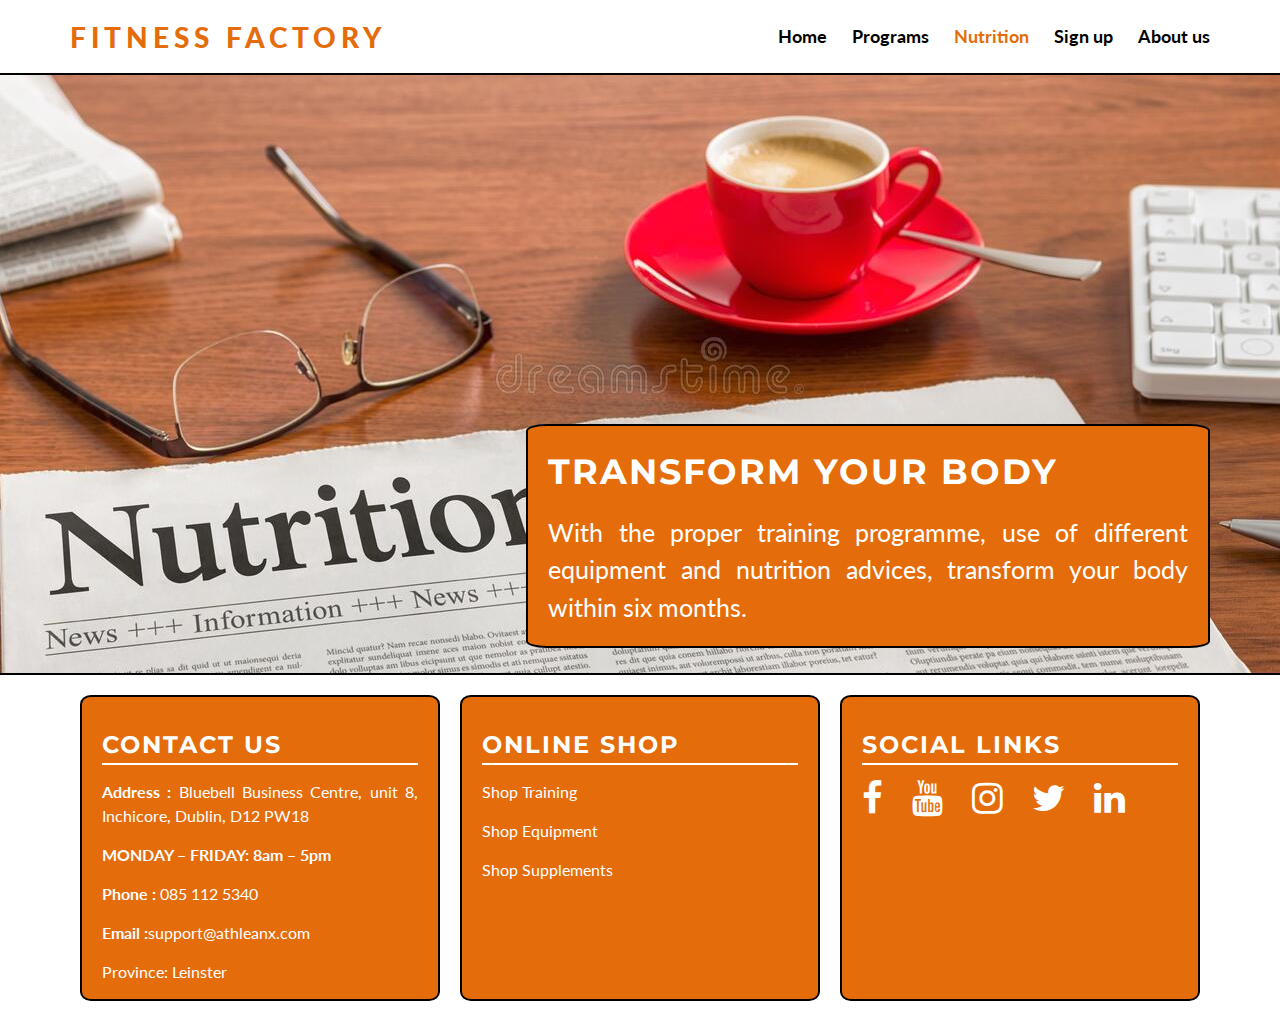
==== nutrition.html @ d7115337 "adding main image section to other pages" ====
<!DOCTYPE html>
<html lang="en">

<head>
    <meta charset="UTF-8">
    <meta http-equiv="X-UA-Compatible" content="IE=edge">
    <meta name="viewport" content="width=device-width, initial-scale=1.0">
    <meta name="description" content="A website dedicated on providing information on fitness industry">
    <meta name="keywords" content="fitness, dumbell, kettlebell, barbell, weight loss, build muscle">
    <link rel="stylesheet" href="assets/css/style.css">
    <link rel="stylesheet" href="https://cdnjs.cloudflare.com/ajax/libs/font-awesome/4.7.0/css/font-awesome.min.css">
    <title>Fitness Factory</title>
</head>

<body>
    <header class="header">
        <div class="container">
            <a href="index.html">
                <div class="logo"> Fitness factory </div>
            </a>
            <nav>
                <ul class="nav">
                    <li><a href="index.html">Home</a></li>
                    <li><a href="program.html">Programs</a></li>
                    <li><a class="active" href="nutrition.html">Nutrition</a></li>
                    <li><a href="signup.html">Sign up</a></li>
                    <li><a href="#my-footer">About us</a></li>
                </ul>
            </nav>
        </div>
    </header>

    <section class="main-section">
        <div class="main-section-nutrition-image">
            <div class="container">
                <div class="main-heading">
                    <h1>Transform your body</h1>
                    <p>
                        With the proper training programme, use of different equipment and nutrition advices, transform
                        your body within six months.
                    </p>
                </div>
            </div>
        </div>
    </section>
    <footer id="my-footer">
        <div class="container">
            <div class="footer-card">
                <h2>Contact us</h2>
                <p><span>Address :</span> Bluebell Business Centre, unit 8, Inchicore, Dublin, D12 PW18</p>
                <p><span>MONDAY – FRIDAY: 8am – 5pm</span></p>
                <p><span>Phone :</span> 085 112 5340</p>
                <p><span>Email :</span>support@athleanx.com</p>
                <p>Province: Leinster</p>
            </div>
            <div class="footer-card">
                <h2>Online shop</h2>
                <p>Shop Training</p>
                <p>Shop Equipment</p>
                <p>Shop Supplements</p>
            </div>
            <div class="footer-card">
                <h2>Social links</h2>
                <p><a href="https://facebook.com" target="_blank" rel="noopener" aria-label="Check our facebook page"><i
                            class="fa-brands fa-facebook fa"></i></a>
                    <a href="https://youtube.com" target="_blank" rel="noopener" aria-label="Check our youtube page"><i
                            class="fa-brands fa-youtube fa" style="font-size:36px"></i></a>
                    <a href="https://instagram.com" target="_blank" rel="noopener"
                        aria-label="Check our instagram page"><i class="fa-brands fa-instagram fa"></i></a>
                    <a href="https://twitter.com" target="_blank" rel="noopener" aria-label="Check our twitter page"><i
                            class="fa-brands fa-twitter fa"></i></a>
                    <a href="https://linkedin.com" target="_blank" rel="noopener"
                        aria-label="Check our linkedin page"><i class="fa-brands fa-linkedin fa"></i></a>
                </p>
            </div>
        </div>
    </footer>
</body>

</html>
---- assets/css/style.css ----
@import url('https://fonts.googleapis.com/css2?family=Lato&family=Montserrat&family=Space+Mono&display=swap');

* {
    box-sizing: border-box;
    margin: 0;
    padding: 0;
    border: none;
}

body {
    font-family: 'Lato', sans-serif;
    font-weight: 400;
    line-height: 1.5;
}

h1,
h2 {
    font-family: Montserrat, sans-serif;
    text-transform: uppercase;
    letter-spacing: 2px;
    margin-bottom: 15px;
    color: #e56c0a;
    font-weight: bold;
}

img {
    max-width: 100%;
}

ul {
    list-style-type: none;
}

a {
    text-decoration: none;
}

.container {
    max-width: 1200px;
    margin: 0 auto;
    padding: 0 30px;
}

/* NAVIGATION BAR SETTINGS */
/* ------------------------*/

.header {
    background: #fff;
    height: 75px;
    border-bottom: 2px solid black;
}

.header .logo {
    text-transform: uppercase;
    letter-spacing: 5px;
    color: #e56c0a;
    font-size: 28px;
    font-weight: 900;
}

.header a {
    color: #000;
    font-size: 18px;
    font-weight: bold;
}

.header .container {
    display: flex;
    flex-flow: wrap;
    justify-content: space-between;
    align-items: center;
    height: 100%;
}

.header ul {
    display: flex;
    flex-flow: wrap;
}

.header ul li {
    margin-left: 25px;
}

.nav a:hover {
    color: #e56c0a;
}

nav a.active {
    color: #e56c0a;
}

/* MAIN IMAGE BELOW NAVIGATION BAR SETTINGS */
/* ------------------------*/
.main-section {
    height: 600px;
    width: 100%;
    border-bottom: 2px solid black;
}

.main-section-image {
    color: #e56c0a;
    height: 100%;
    width: 100%;
    background: url('../images/fitness_factory_main.jpg') no-repeat center center;
    /* APLYING MAIN IMAGE TRANSFORMATION*/
    animation-name: opacity-up;
    animation-duration: 3s;
    animation-fill-mode: forwards;
}

/* IMAGE TRANSFORMATION */
@keyframes opacity-up {
    from {
        opacity: 0.3;
    }

    to {
        opacity: 1;
    }
}

.main-section-image .container {
    height: 100%;
    display: flex;
    flex-wrap: wrap;
    align-items: end;
    justify-content: end;
    }

.main-heading {
    margin-bottom: 25px;
    background-color: #e56c0a;
    padding: 20px;
    flex-basis: 60%;
    border-radius: 3%;
    border: 2px solid black;
}

.main-heading h1 {
    color: #fff;
    font-size: 35px;
}

.main-heading p {
    color: #fff;
    font-size: 25px;
    text-align: justify;
}

/* MAIN SECTION IMAGE FOR NUTRITION */
.main-section-nutrition-image {
    color: #e56c0a;
    height: 100%;
    width: 100%;
    background: url('../images/nutrition-main.jpg') no-repeat center center;
}

.main-section-nutrition-image .container {
    height: 100%;
    display: flex;
    flex-wrap: wrap;
    align-items: end;
    justify-content: end;
    }

/* FITNESS EQUIPMENT */
#fitness-equipment{
    background-color: #e56c0a;
    padding: 20px;
    border-bottom: 2px solid black;
}
#fitness-equipment .container {
    display: flex;
    flex-wrap: wrap;
    justify-content: space-between;
}

.card {
    font-weight: 600;
    background-color: #fff;
    border-radius: 3%;
    text-align: center;
    flex: 40%;
    color: #e56c0a;
    margin: 10px 10px;
    padding: 15px 20px;
    line-height: 1.6;
    border: 2px solid black;
}

.card p{
    font-size: 20px;
    text-align: justify;
}
.card h2{
    font-size: 35px;
    color: #e56c0a;
    text-align: center;
}
.card img{
    max-width: 180px;
    max-height: 180px;
    border-radius: 50%;
    margin-bottom: 20px;
    padding: 25px;
    border: 5px solid #e56c0a;
}

/* FOOTER */
#my-footer{
    background-color:#fff;
}

#my-footer i{
    font-size:36px;
    margin-right: 25px;
    color:#fff
}
#my-footer .container {
    display: flex;
    flex-wrap: wrap;
    justify-content: space-between;
}

.footer-card {
    flex: 1;
    text-align: justify;
    color: #fff;
    margin: 20px 10px;
    padding: 15px 20px;
    background-color: #e56c0a;
    border-radius: 3%;
    border: 2px solid black;
}
.footer-card span{
    font-weight: 700;
  }
  .footer-card p{
    margin-top: 15px;
  }
  .footer-card h2{
    color:#fff;
    margin-top: 15px;
    border-bottom: 2px solid #fff;
  }

  
/*RESPONSIVE FOR SMALLER DEVICES */
@media (max-width: 768px) {
    .main-section-image .container {
        align-items: center;
        justify-content: center;
    }
    #fitness-equipment .container {
      flex-direction: column;
      padding-top: 20px;
      text-align: center;
    }
    .card{
        flex:100%;
    }
    #my-footer .container{
        flex-direction: column;
    }
    .footer-card{
       
    }
  }
  @media (max-width: 428px){
    .header{
        height: 150px;
    }
    .main-section-image .container{
        align-items: end;
        justify-content: center;
    }
    .footer-card{
        flex: 100%;
    }
  }
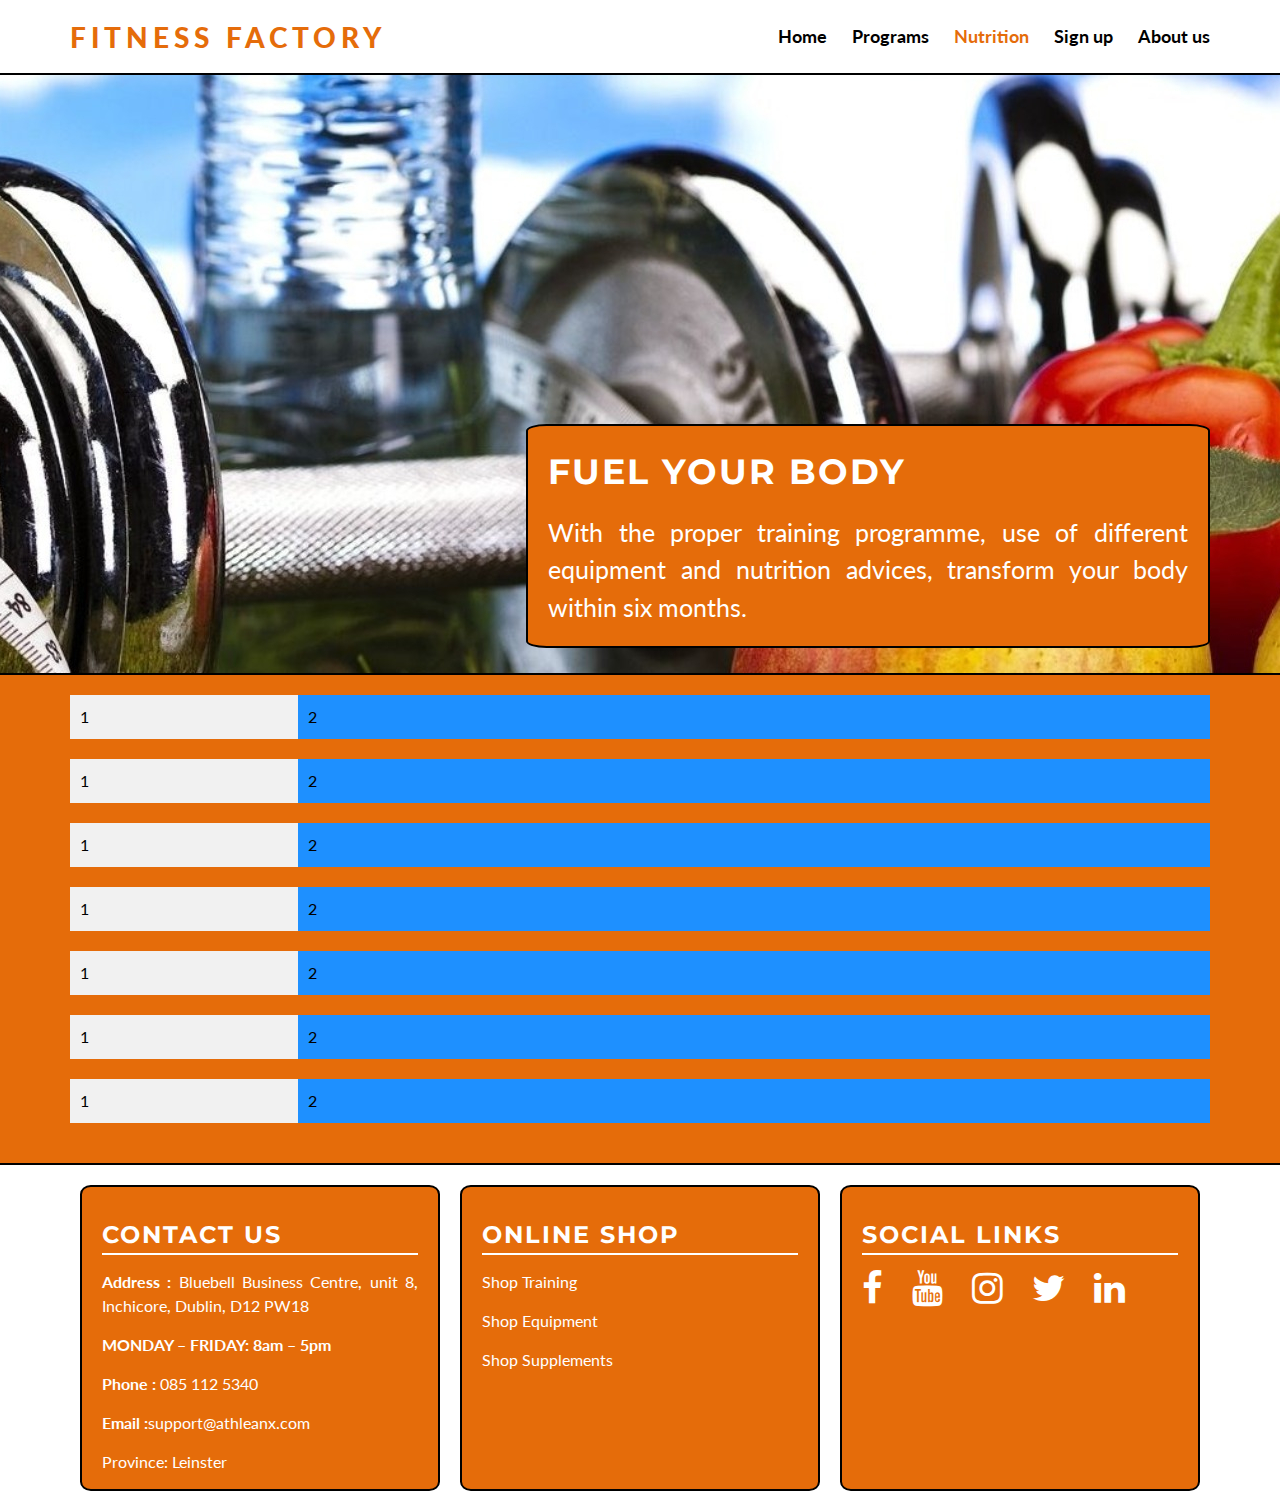
==== commit f00768e2: "adding nutrition content" ====
--- a/nutrition.html
+++ b/nutrition.html
@@ -34,13 +34,38 @@
         <div class="main-section-nutrition-image">
             <div class="container">
                 <div class="main-heading">
-                    <h1>Transform your body</h1>
+                    <h1>Fuel your body</h1>
                     <p>
                         With the proper training programme, use of different equipment and nutrition advices, transform
                         your body within six months.
                     </p>
                 </div>
             </div>
+        </div>
+    </section>
+
+    <section class="nutrition-info">
+        <div class="container">
+            <div class="nutrition-left">1</div>
+            <div class="nutrition-right">2</div>
+
+            <div class="nutrition-left">1</div>
+            <div class="nutrition-right">2</div>
+
+            <div class="nutrition-left">1</div>
+            <div class="nutrition-right">2</div>
+
+            <div class="nutrition-left">1</div>
+            <div class="nutrition-right">2</div>
+
+            <div class="nutrition-left">1</div>
+            <div class="nutrition-right">2</div>
+
+            <div class="nutrition-left">1</div>
+            <div class="nutrition-right">2</div>
+
+            <div class="nutrition-left">1</div>
+            <div class="nutrition-right">2</div>
         </div>
     </section>
     <footer id="my-footer">
--- a/assets/css/style.css
+++ b/assets/css/style.css
@@ -125,7 +125,7 @@
     flex-wrap: wrap;
     align-items: end;
     justify-content: end;
-    }
+}
 
 .main-heading {
     margin-bottom: 25px;
@@ -152,7 +152,11 @@
     color: #e56c0a;
     height: 100%;
     width: 100%;
-    background: url('../images/nutrition-main.jpg') no-repeat center center;
+    background: url('../images/fitness_factory_main_nutrition.jpg') no-repeat center center;
+    /* APLYING MAIN IMAGE TRANSFORMATION*/
+    animation-name: opacity-up;
+    animation-duration: 3s;
+    animation-fill-mode: forwards;
 }
 
 .main-section-nutrition-image .container {
@@ -161,14 +165,55 @@
     flex-wrap: wrap;
     align-items: end;
     justify-content: end;
-    }
+}
+
+/* MAIN SECTION IMAGE FOR PROGRAM */
+.main-section-program-image {
+    color: #e56c0a;
+    height: 100%;
+    width: 100%;
+    background: url('../images/fitness_factory_main_program.jpg') no-repeat center center;
+    /* APLYING MAIN IMAGE TRANSFORMATION*/
+    animation-name: opacity-up;
+    animation-duration: 3s;
+    animation-fill-mode: forwards;
+}
+
+.main-section-program-image .container {
+    height: 100%;
+    display: flex;
+    flex-wrap: wrap;
+    align-items: end;
+    justify-content: end;
+}
+
+/* MAIN SECTION IMAGE FOR SING UP */
+.main-section-signup-image {
+    color: #e56c0a;
+    height: 100%;
+    width: 100%;
+    background: url('../images/fitness_factory_main_signup.jpg') no-repeat center center;
+    /* APLYING MAIN IMAGE TRANSFORMATION*/
+    animation-name: opacity-up;
+    animation-duration: 3s;
+    animation-fill-mode: forwards;
+}
+
+.main-section-signup-image .container {
+    height: 100%;
+    display: flex;
+    flex-wrap: wrap;
+    align-items: end;
+    justify-content: end;
+}
 
 /* FITNESS EQUIPMENT */
-#fitness-equipment{
+#fitness-equipment {
     background-color: #e56c0a;
     padding: 20px;
     border-bottom: 2px solid black;
 }
+
 #fitness-equipment .container {
     display: flex;
     flex-wrap: wrap;
@@ -188,16 +233,18 @@
     border: 2px solid black;
 }
 
-.card p{
+.card p {
     font-size: 20px;
     text-align: justify;
 }
-.card h2{
+
+.card h2 {
     font-size: 35px;
     color: #e56c0a;
     text-align: center;
 }
-.card img{
+
+.card img {
     max-width: 180px;
     max-height: 180px;
     border-radius: 50%;
@@ -206,16 +253,44 @@
     border: 5px solid #e56c0a;
 }
 
+/* NUTRITION INFORMATION */
+.nutrition-info {
+    background-color: #e56c0a;
+    padding: 20px;
+    border-bottom: 2px solid black;
+}
+
+.nutrition-info .container {
+    display: flex;
+    flex-wrap: wrap;
+    justify-content: space-between;
+}
+
+.nutrition-left {
+    background-color: #f1f1f1;
+    padding: 10px;
+    flex: 20%;
+    margin-bottom: 20px;
+}
+
+.nutrition-right {
+    background-color: dodgerblue;
+    padding: 10px;
+    flex: 80%;
+    margin-bottom: 20px;
+}
+
 /* FOOTER */
-#my-footer{
-    background-color:#fff;
-}
-
-#my-footer i{
-    font-size:36px;
+#my-footer {
+    background-color: #fff;
+}
+
+#my-footer i {
+    font-size: 36px;
     margin-right: 25px;
-    color:#fff
-}
+    color: #fff
+}
+
 #my-footer .container {
     display: flex;
     flex-wrap: wrap;
@@ -232,49 +307,57 @@
     border-radius: 3%;
     border: 2px solid black;
 }
-.footer-card span{
+
+.footer-card span {
     font-weight: 700;
-  }
-  .footer-card p{
+}
+
+.footer-card p {
     margin-top: 15px;
-  }
-  .footer-card h2{
-    color:#fff;
+}
+
+.footer-card h2 {
+    color: #fff;
     margin-top: 15px;
     border-bottom: 2px solid #fff;
-  }
-
-  
+}
+
+
 /*RESPONSIVE FOR SMALLER DEVICES */
 @media (max-width: 768px) {
     .main-section-image .container {
         align-items: center;
         justify-content: center;
     }
+
     #fitness-equipment .container {
-      flex-direction: column;
-      padding-top: 20px;
-      text-align: center;
-    }
-    .card{
-        flex:100%;
-    }
-    #my-footer .container{
         flex-direction: column;
-    }
-    .footer-card{
-       
-    }
-  }
-  @media (max-width: 428px){
-    .header{
+        padding-top: 20px;
+        text-align: center;
+    }
+
+    .card {
+        flex: 100%;
+    }
+
+    #my-footer .container {
+        flex-direction: column;
+    }
+
+    .footer-card {}
+}
+
+@media (max-width: 428px) {
+    .header {
         height: 150px;
     }
-    .main-section-image .container{
+
+    .main-section-image .container {
         align-items: end;
         justify-content: center;
     }
-    .footer-card{
+
+    .footer-card {
         flex: 100%;
     }
-  }+}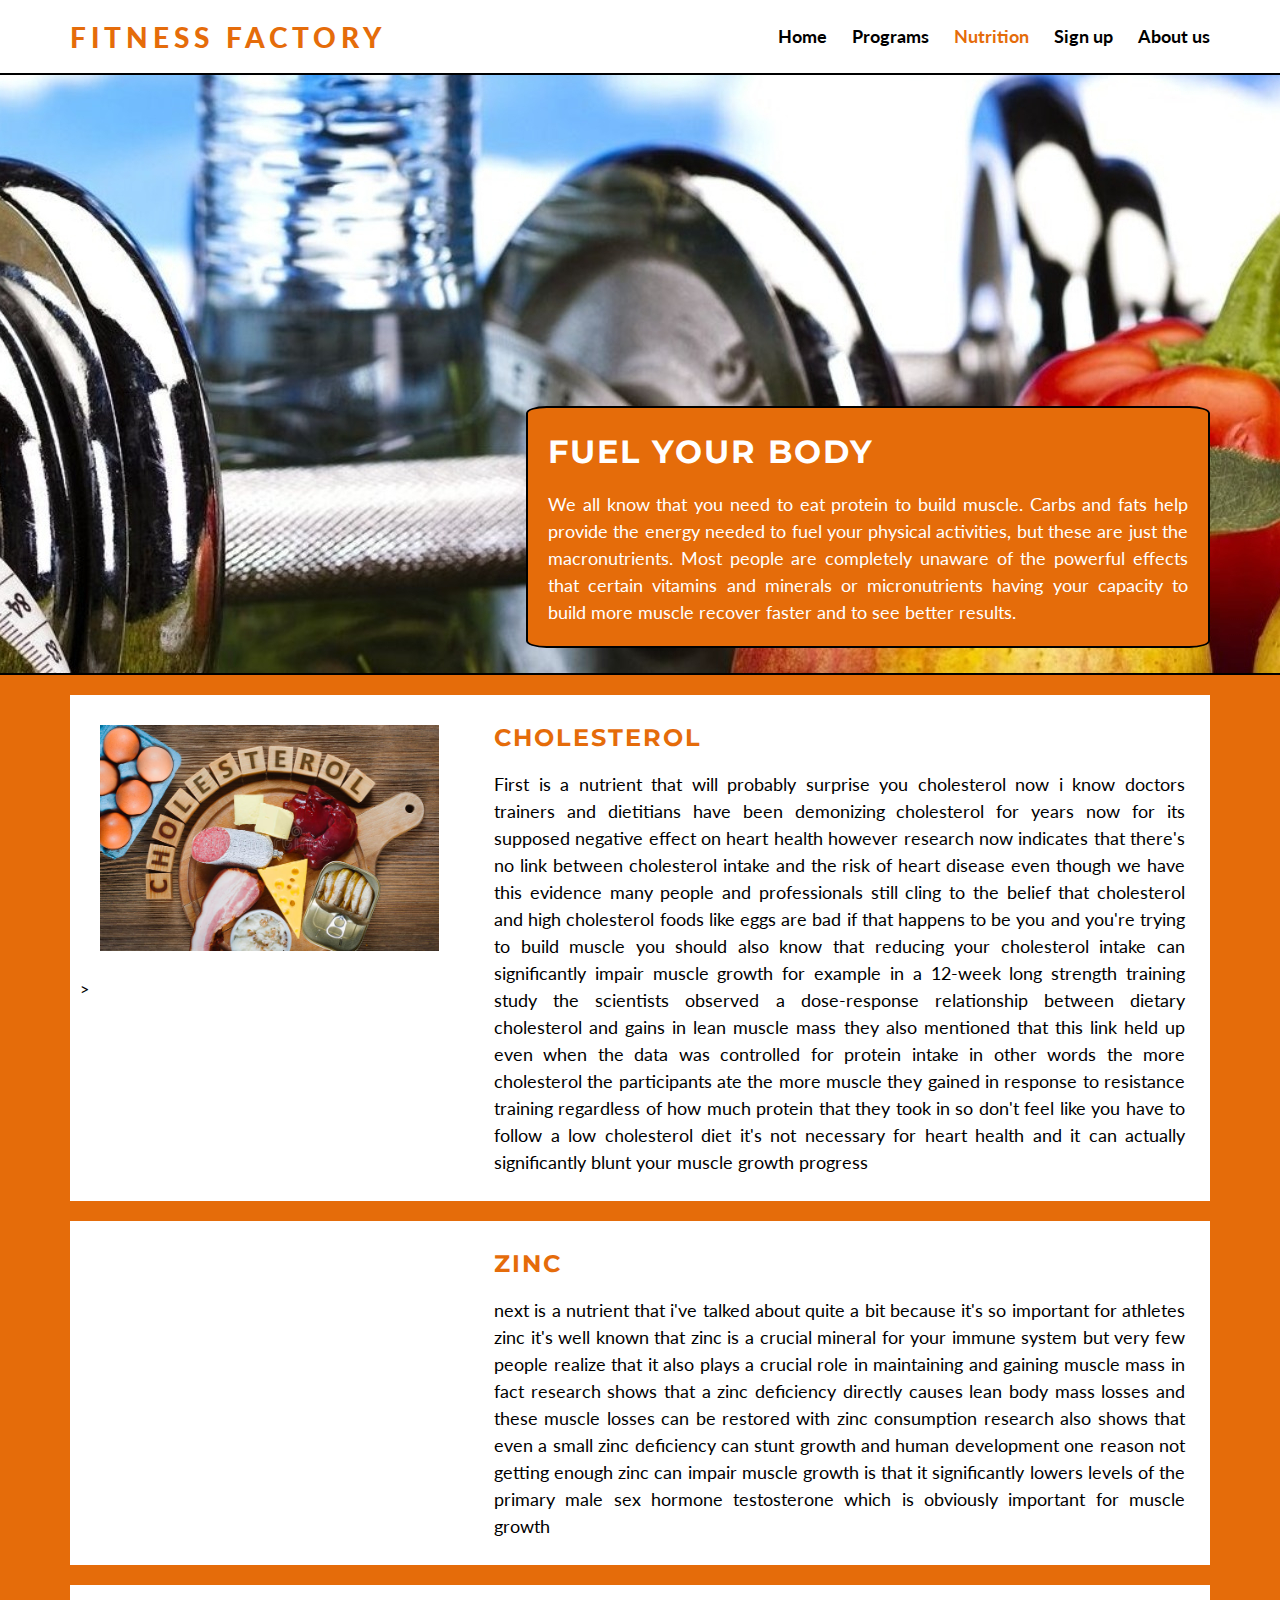
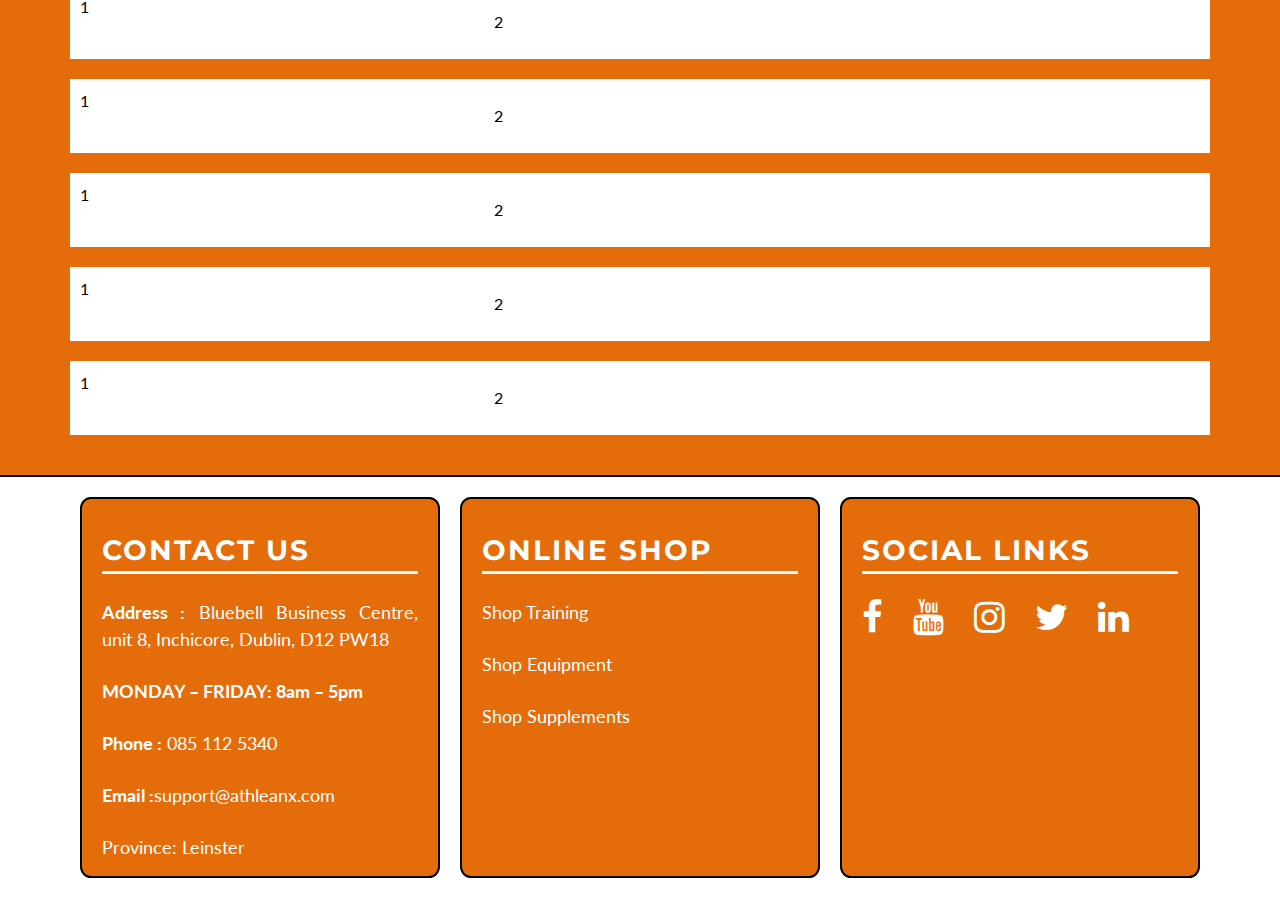
==== commit dcce65e1: "Adding more nutrient info" ====
--- a/nutrition.html
+++ b/nutrition.html
@@ -36,8 +36,11 @@
                 <div class="main-heading">
                     <h1>Fuel your body</h1>
                     <p>
-                        With the proper training programme, use of different equipment and nutrition advices, transform
-                        your body within six months.
+                        We all know that you need to eat protein to build muscle. Carbs and fats help
+                        provide the energy needed to fuel your physical activities, but these are just
+                        the macronutrients. Most people are completely unaware of the powerful effects that
+                        certain vitamins and minerals or micronutrients having your capacity to build more
+                        muscle recover faster and to see better results.
                     </p>
                 </div>
             </div>
@@ -46,11 +49,48 @@
 
     <section class="nutrition-info">
         <div class="container">
-            <div class="nutrition-left">1</div>
-            <div class="nutrition-right">2</div>
+            <div class="nutrition-left"><img src="assets/images/cholesterol.jpg" alt="">></div>
+            <div class="nutrition-right">
+                <h2>Cholesterol</h2>
+                <p>First is a nutrient that will probably surprise you cholesterol now i know doctors trainers and
+                    dietitians have been demonizing cholesterol for years now for its supposed negative effect on heart
+                    health however research now indicates that there's no link between cholesterol intake and the risk
+                    of
+                    heart disease even though we have this evidence many people and professionals still cling to the
+                    belief
+                    that cholesterol and high cholesterol foods like eggs are bad if that happens to be you and you're
+                    trying to build muscle you should also know that reducing your cholesterol intake can significantly
+                    impair muscle growth for example in a 12-week long strength training study the scientists observed a
+                    dose-response relationship between dietary cholesterol and gains in lean muscle mass they also
+                    mentioned
+                    that this link held up even when the data was controlled for protein intake in other words the more
+                    cholesterol the
+                    participants ate the more muscle they
+                    gained in response to resistance
+                    training regardless of how much protein
+                    that they took in so don't feel like you
+                    have to follow a low cholesterol diet
+                    it's not necessary for heart health and
+                    it can actually significantly blunt your
+                    muscle growth progress</p>
+            </div>
 
-            <div class="nutrition-left">1</div>
-            <div class="nutrition-right">2</div>
+            <div class="nutrition-left"></div>
+            <div class="nutrition-right">
+                <h2>Zinc</h2>
+                <p>
+                    next is a nutrient that i've talked about quite a bit because it's so important for athletes zinc
+                    it's well known that zinc
+                    is a crucial mineral for your immune system but very few people realize that it also plays a crucial
+                    role in
+                    maintaining and gaining muscle mass in fact research shows that a zinc deficiency directly causes
+                    lean body mass losses and these muscle losses can
+                    be restored with zinc consumption research also shows that even a small zinc deficiency can stunt
+                    growth and human development one reason not getting enough zinc can impair muscle growth is that it
+                    significantly lowers levels of
+                    the primary male sex hormone testosterone which is obviously important for muscle growth
+                </p>
+            </div>
 
             <div class="nutrition-left">1</div>
             <div class="nutrition-right">2</div>
--- a/assets/css/style.css
+++ b/assets/css/style.css
@@ -138,12 +138,12 @@
 
 .main-heading h1 {
     color: #fff;
-    font-size: 35px;
+    font-size: 28x;
 }
 
 .main-heading p {
     color: #fff;
-    font-size: 25px;
+    font-size: 18px;
     text-align: justify;
 }
 
@@ -226,7 +226,6 @@
     border-radius: 3%;
     text-align: center;
     flex: 40%;
-    color: #e56c0a;
     margin: 10px 10px;
     padding: 15px 20px;
     line-height: 1.6;
@@ -234,12 +233,13 @@
 }
 
 .card p {
-    font-size: 20px;
+    font-size: 18px;
     text-align: justify;
+    color:#000;
 }
 
 .card h2 {
-    font-size: 35px;
+    font-size: 28px;
     color: #e56c0a;
     text-align: center;
 }
@@ -267,16 +267,56 @@
 }
 
 .nutrition-left {
+    background-color: #fff;
+    padding: 10px;
+    flex: 30%;
+    margin-bottom: 20px;
+}
+.nutrition-left img{
+    background-color: #fff;
+    padding: 20px;
+}
+.nutrition-right {
+    background-color: #fff;
+    padding: 10px;
+    flex: 60%;
+    margin-bottom: 20px;
+    padding: 25px;
+}
+.nutrition-right p {
+    font-size: 18px;
+    text-align: justify;
+}
+/* PROGRAM INFORMATION */
+.program-info {
+    background-color: #e56c0a;
+    padding: 20px;
+    border-bottom: 2px solid black;
+}
+
+.program-info .container {
+    display: flex;
+    flex-wrap: wrap;
+    justify-content: space-between;
+}
+
+.program-one {
     background-color: #f1f1f1;
     padding: 10px;
     flex: 20%;
     margin-bottom: 20px;
 }
 
-.nutrition-right {
+.program-two {
     background-color: dodgerblue;
     padding: 10px;
-    flex: 80%;
+    flex: 20%;
+    margin-bottom: 20px;
+}
+.program-three {
+    background-color: #f1f1f1;
+    padding: 10px;
+    flex: 60%;
     margin-bottom: 20px;
 }
 
@@ -313,13 +353,15 @@
 }
 
 .footer-card p {
-    margin-top: 15px;
+    margin-top: 25px;
+    font-size: 18px;
 }
 
 .footer-card h2 {
+    font-size: 28px;
     color: #fff;
     margin-top: 15px;
-    border-bottom: 2px solid #fff;
+    border-bottom: 3px solid #fff;
 }
 
 
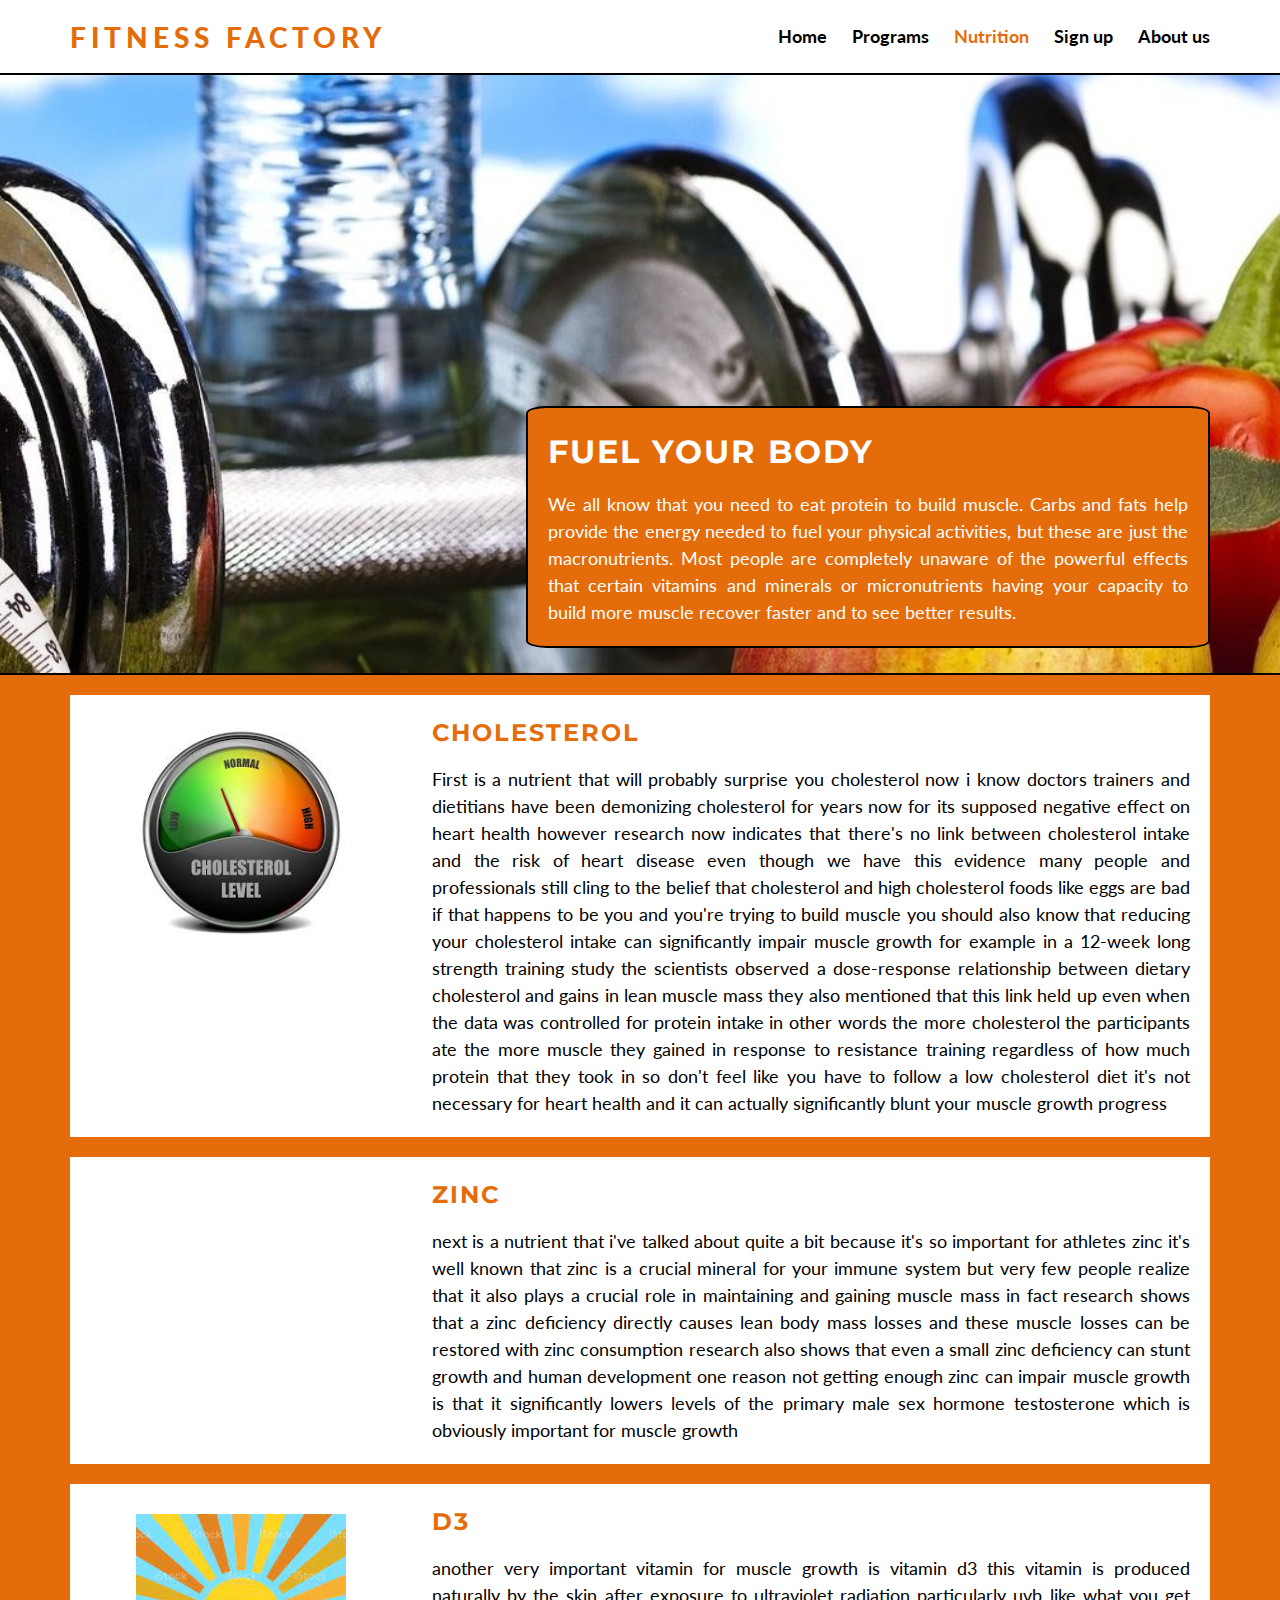
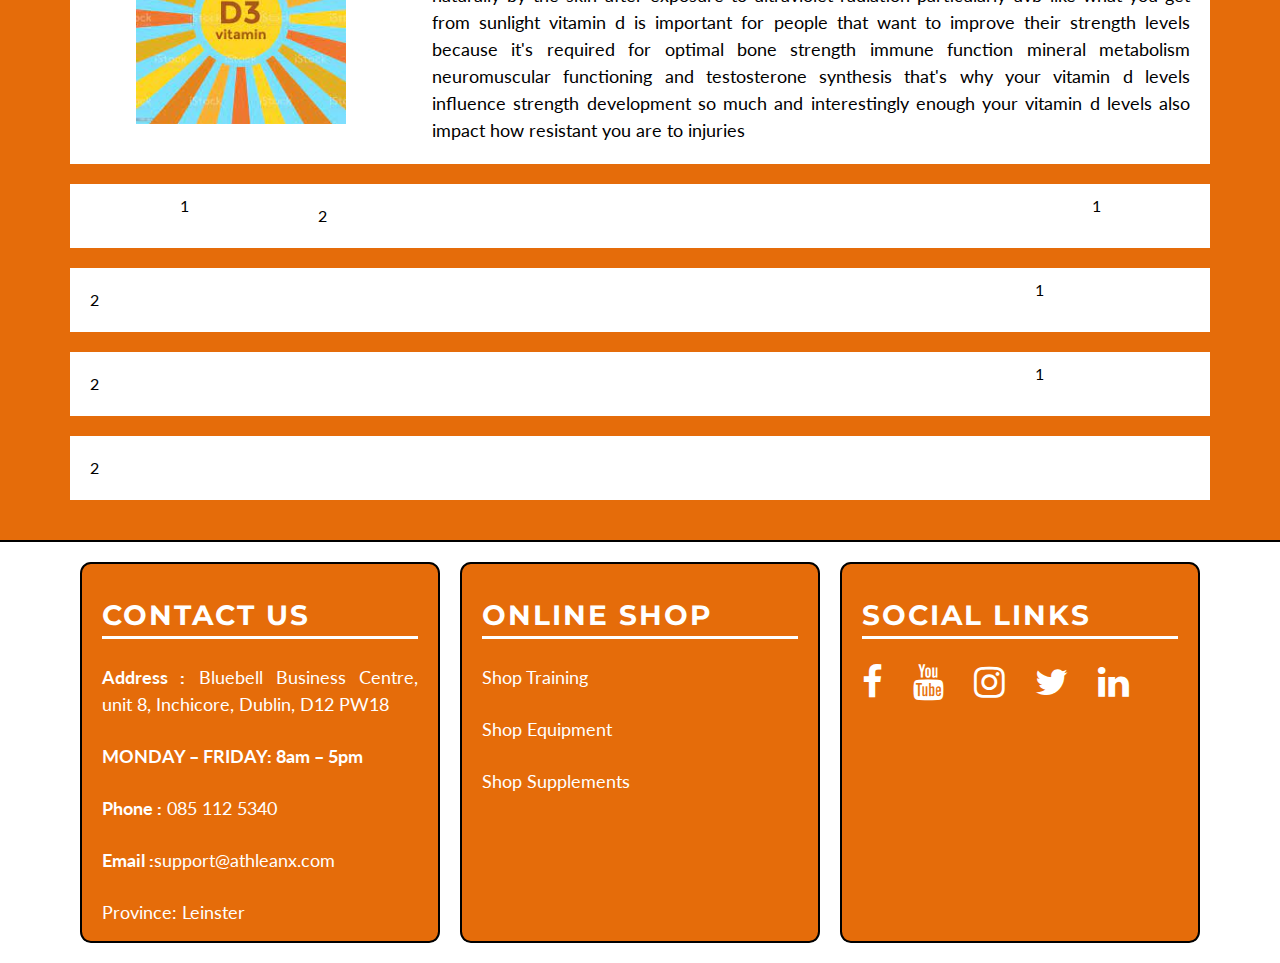
==== commit 276049ad: "Adding more nutrition" ====
--- a/nutrition.html
+++ b/nutrition.html
@@ -49,7 +49,7 @@
 
     <section class="nutrition-info">
         <div class="container">
-            <div class="nutrition-left"><img src="assets/images/cholesterol.jpg" alt="">></div>
+            <div class="nutrition-left"><img src="assets/images/cholesterol.jpg" alt=""></div>
             <div class="nutrition-right">
                 <h2>Cholesterol</h2>
                 <p>First is a nutrient that will probably surprise you cholesterol now i know doctors trainers and
@@ -75,7 +75,7 @@
                     muscle growth progress</p>
             </div>
 
-            <div class="nutrition-left"></div>
+            <div class="nutrition-left"><img src="assets/images/zinc.png" alt=""></div>
             <div class="nutrition-right">
                 <h2>Zinc</h2>
                 <p>
@@ -92,8 +92,18 @@
                 </p>
             </div>
 
-            <div class="nutrition-left">1</div>
-            <div class="nutrition-right">2</div>
+            <div class="nutrition-left"><img src="assets/images/d3.jpg" alt=""></div>
+            <div class="nutrition-right">
+                <h2>D3</h2>
+                <p>
+                    another very important vitamin for muscle growth is vitamin d3 this vitamin is produced naturally by
+                    the skin after exposure to ultraviolet radiation particularly uvb like what you get from sunlight
+                    vitamin d is important for people that want to improve their strength levels because it's required
+                    for optimal bone strength immune function mineral metabolism neuromuscular functioning and
+                    testosterone synthesis that's why your vitamin d levels influence strength development so much and
+                    interestingly enough your vitamin d levels also impact how resistant you are to injuries
+                </p>
+            </div>
 
             <div class="nutrition-left">1</div>
             <div class="nutrition-right">2</div>
--- a/assets/css/style.css
+++ b/assets/css/style.css
@@ -264,24 +264,28 @@
     display: flex;
     flex-wrap: wrap;
     justify-content: space-between;
+    vertical-align:middle;
 }
 
 .nutrition-left {
     background-color: #fff;
     padding: 10px;
-    flex: 30%;
-    margin-bottom: 20px;
+    flex: 20%;
+    margin-bottom: 20px;
+    text-align: center;
+    align-items: center;
 }
 .nutrition-left img{
     background-color: #fff;
     padding: 20px;
+    max-width: 250px;
+    max-height: 250px;
 }
 .nutrition-right {
     background-color: #fff;
-    padding: 10px;
+    padding: 20px;
     flex: 60%;
     margin-bottom: 20px;
-    padding: 25px;
 }
 .nutrition-right p {
     font-size: 18px;
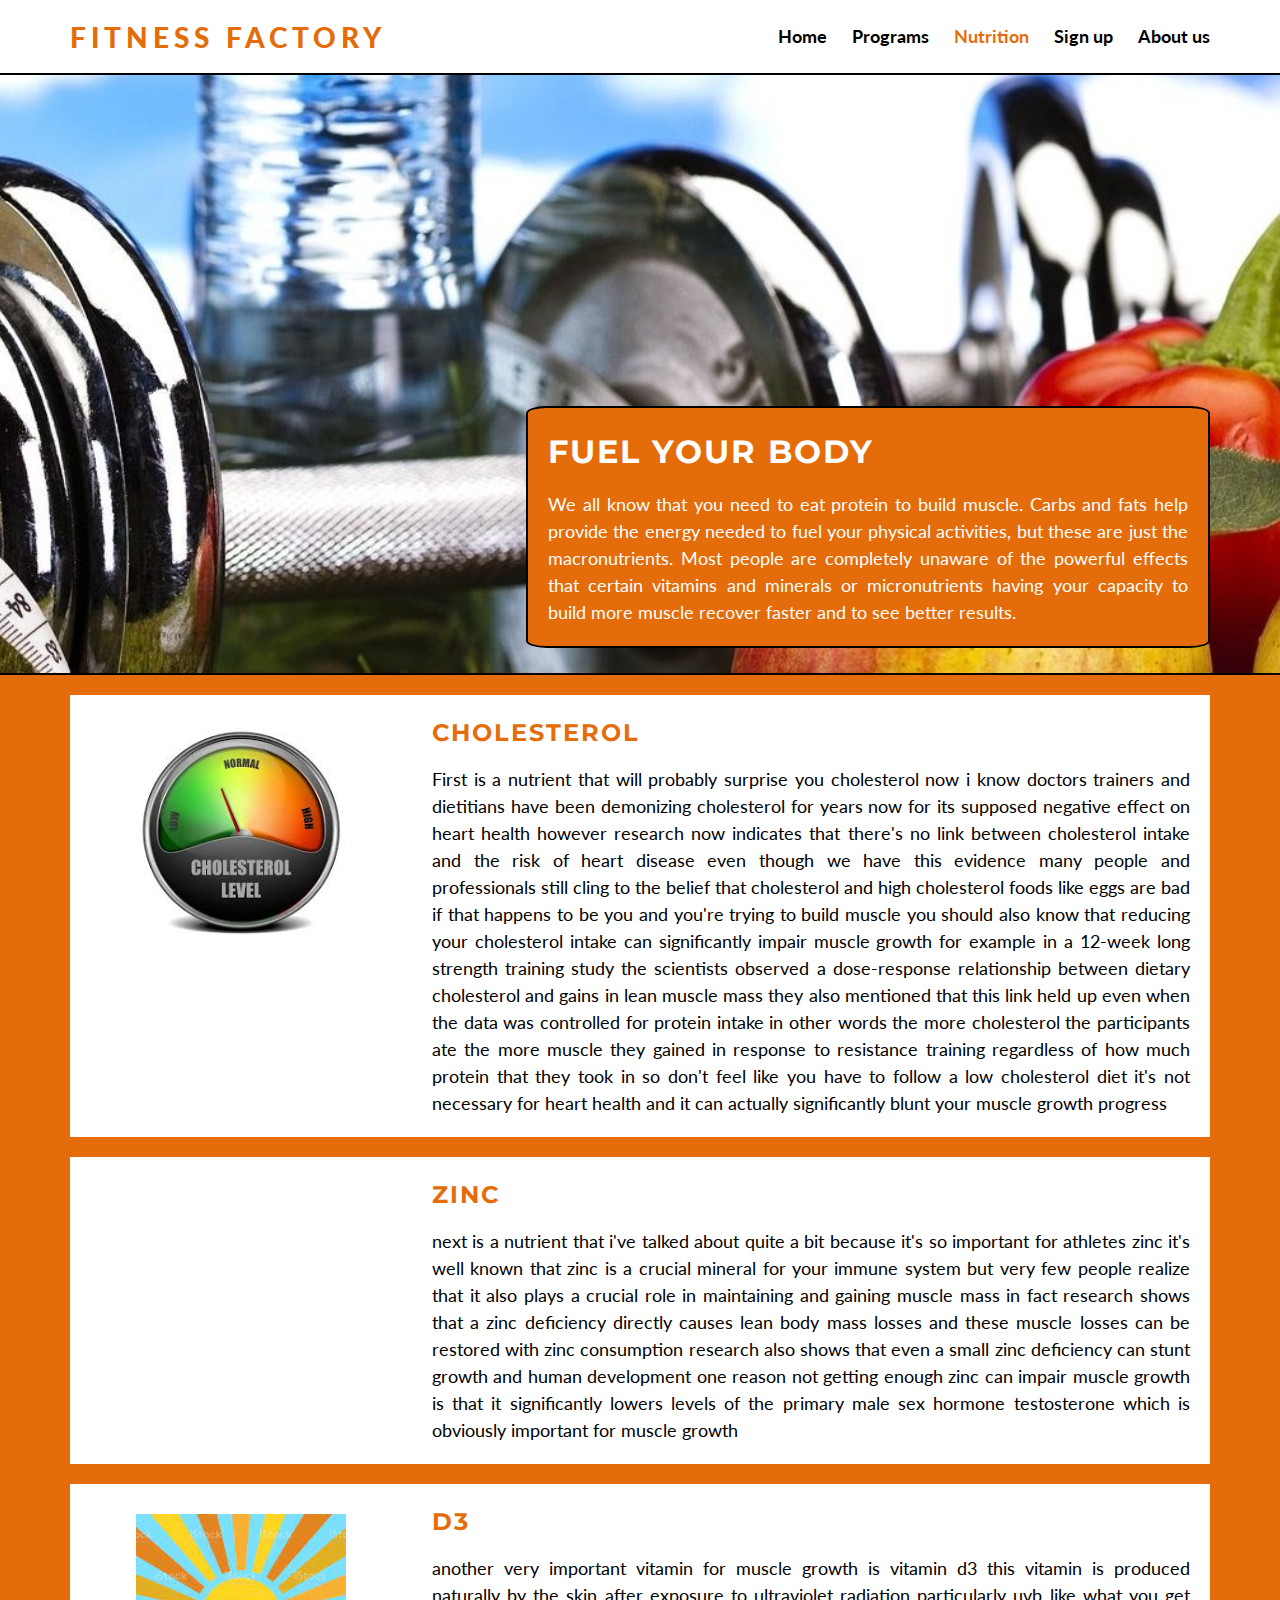
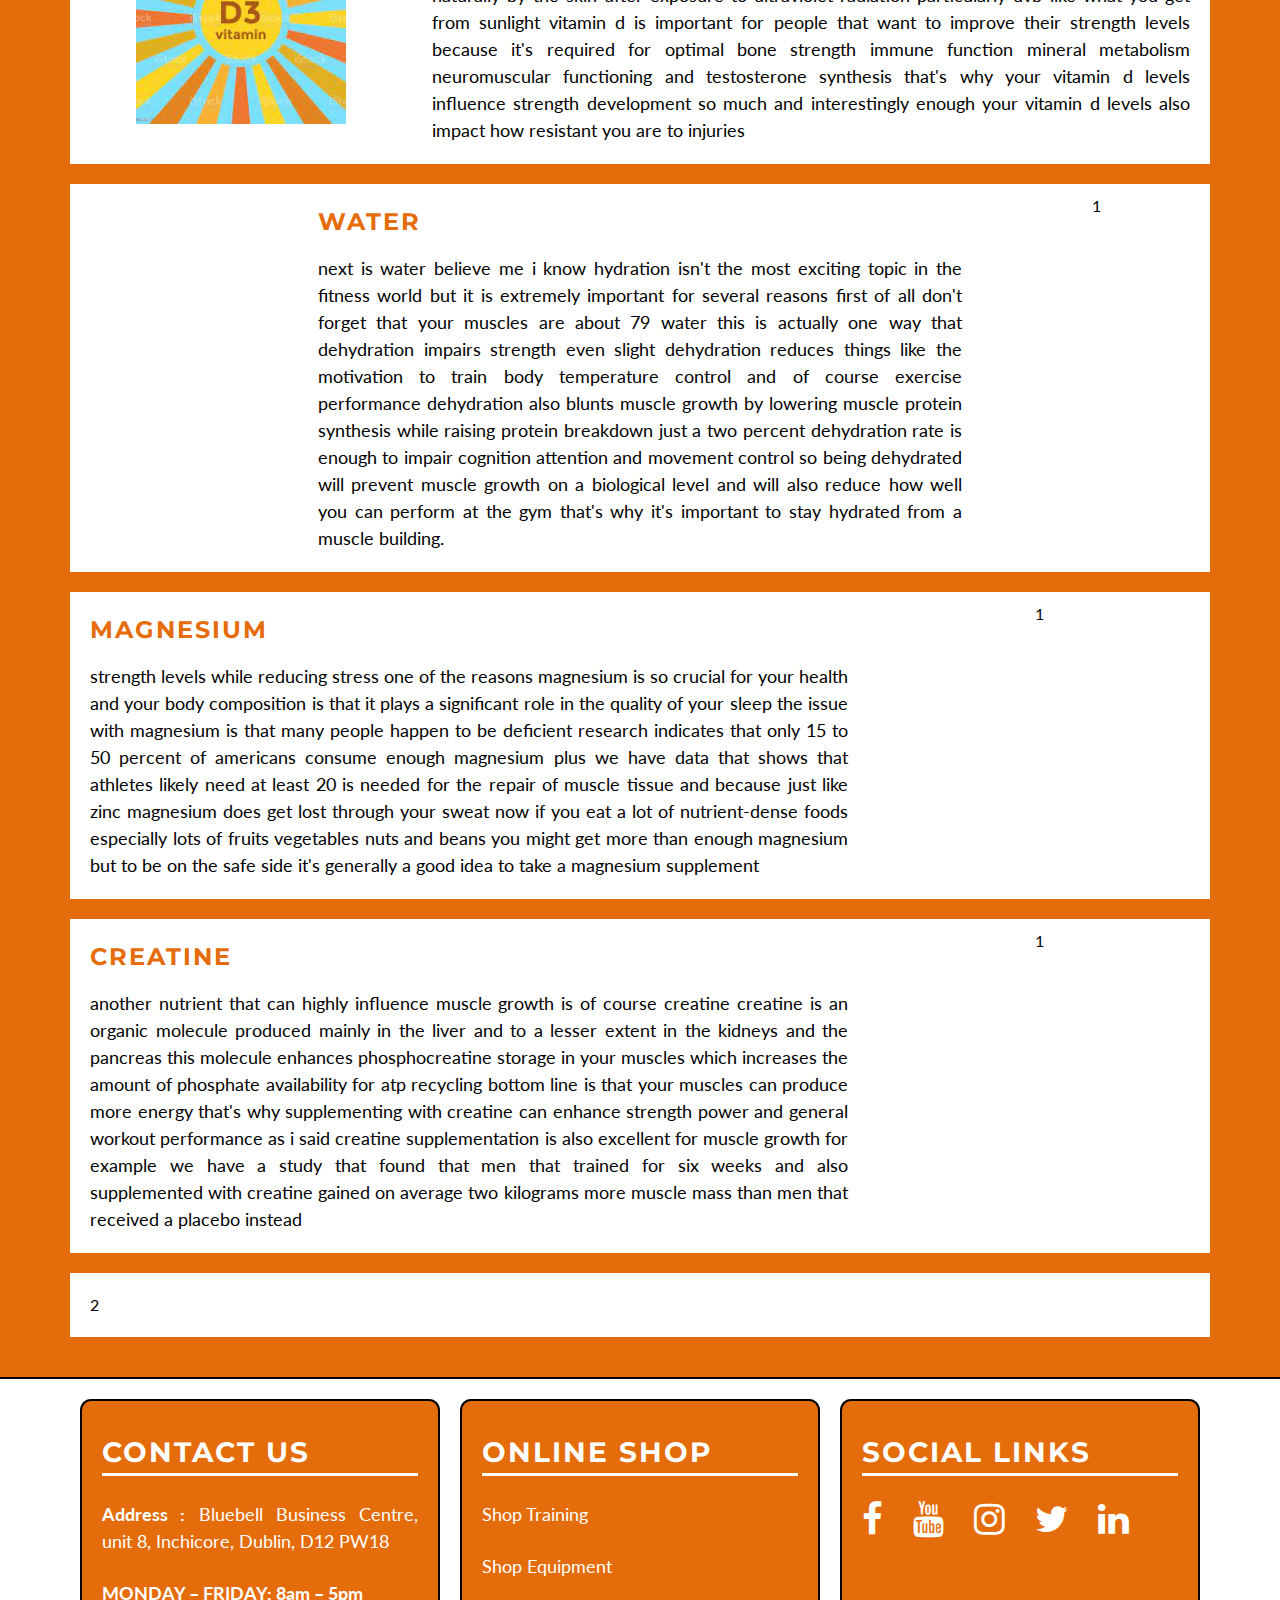
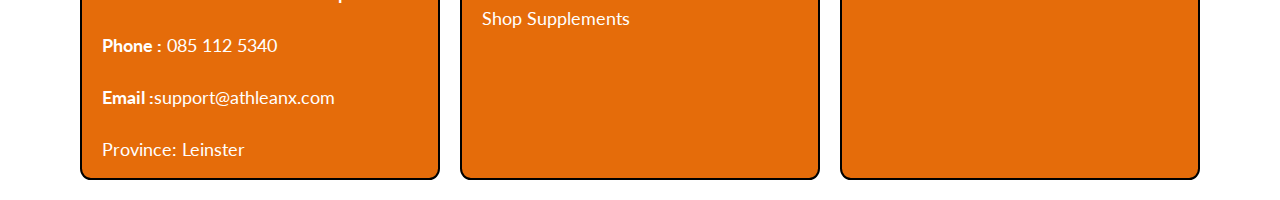
==== commit b9872c3a: "Adding mroe nutrient" ====
--- a/nutrition.html
+++ b/nutrition.html
@@ -105,14 +105,53 @@
                 </p>
             </div>
 
-            <div class="nutrition-left">1</div>
-            <div class="nutrition-right">2</div>
+            <div class="nutrition-left">
+                <img src="assets/images/water.jpg" alt="">
+            </div>
+            <div class="nutrition-right">
+                <h2>Water</h2>
+                <p>
+                    next is water believe me i know hydration isn't the most exciting topic in the fitness world but it
+                    is extremely important for several reasons first of all don't forget that your muscles are
+                    about 79 water this is actually one way that dehydration impairs strength even slight dehydration
+                    reduces things like the motivation to train body temperature control and of course exercise
+                    performance dehydration also blunts muscle growth by lowering muscle protein synthesis while raising
+                    protein breakdown just a two percent dehydration rate is enough to impair cognition attention and
+                    movement control so being dehydrated will prevent muscle growth on a biological level and will also
+                    reduce how well you can perform at the gym that's why it's important to stay hydrated from a muscle
+                    building.
+                </p>
+            </div>
 
             <div class="nutrition-left">1</div>
-            <div class="nutrition-right">2</div>
+            <div class="nutrition-right">
+                <h2>Magnesium</h2>
+                <p>
+                    strength levels while reducing stress one of the reasons magnesium is so crucial for your health and
+                    your body composition is that it plays a significant role in the quality of your sleep the issue
+                    with magnesium is that many people happen to be deficient research indicates that only 15 to 50
+                    percent of americans consume enough magnesium plus we have data that shows that athletes likely need
+                    at least 20 is needed for the repair of muscle tissue and because just like zinc magnesium does get
+                    lost through your sweat now if you eat a lot of nutrient-dense foods especially lots of fruits
+                    vegetables nuts and beans you might get more than enough magnesium but to be on the safe side it's
+                    generally a good idea to take a magnesium supplement
+                </p>
+            </div>
 
             <div class="nutrition-left">1</div>
-            <div class="nutrition-right">2</div>
+            <div class="nutrition-right">
+                <h2>Creatine</h2>
+                <p>
+                    another nutrient that can highly influence muscle growth is of course creatine creatine is an
+                    organic molecule produced mainly in the liver and to a lesser extent in the kidneys and the
+                    pancreas this molecule enhances phosphocreatine storage in your muscles which increases the amount
+                    of phosphate availability for atp recycling bottom line is that your muscles can produce more energy
+                    that's why supplementing with creatine can enhance strength power and general workout performance as
+                    i said creatine supplementation is also excellent for muscle growth for example we have a study that
+                    found that men that trained for six weeks and also supplemented with creatine gained on average two
+                    kilograms more muscle mass than men that received a placebo instead
+                </p>
+            </div>
 
             <div class="nutrition-left">1</div>
             <div class="nutrition-right">2</div>
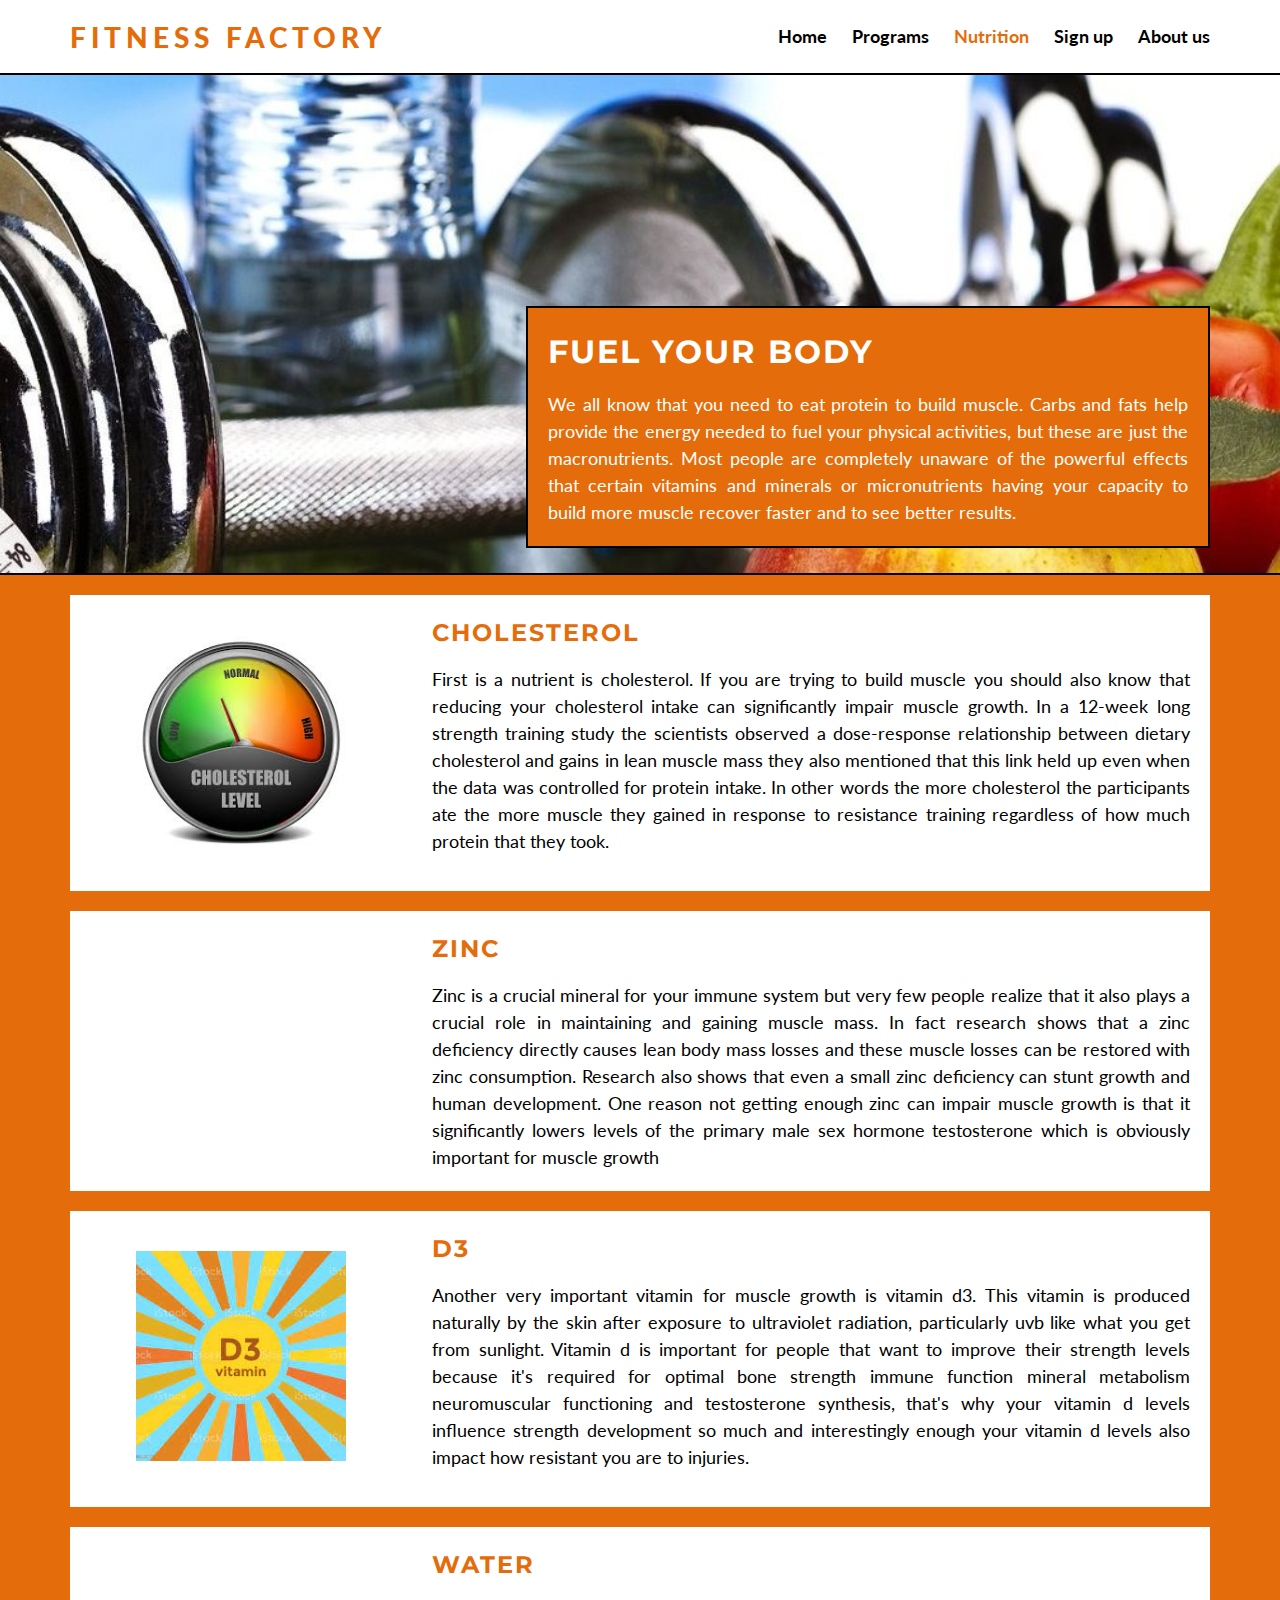
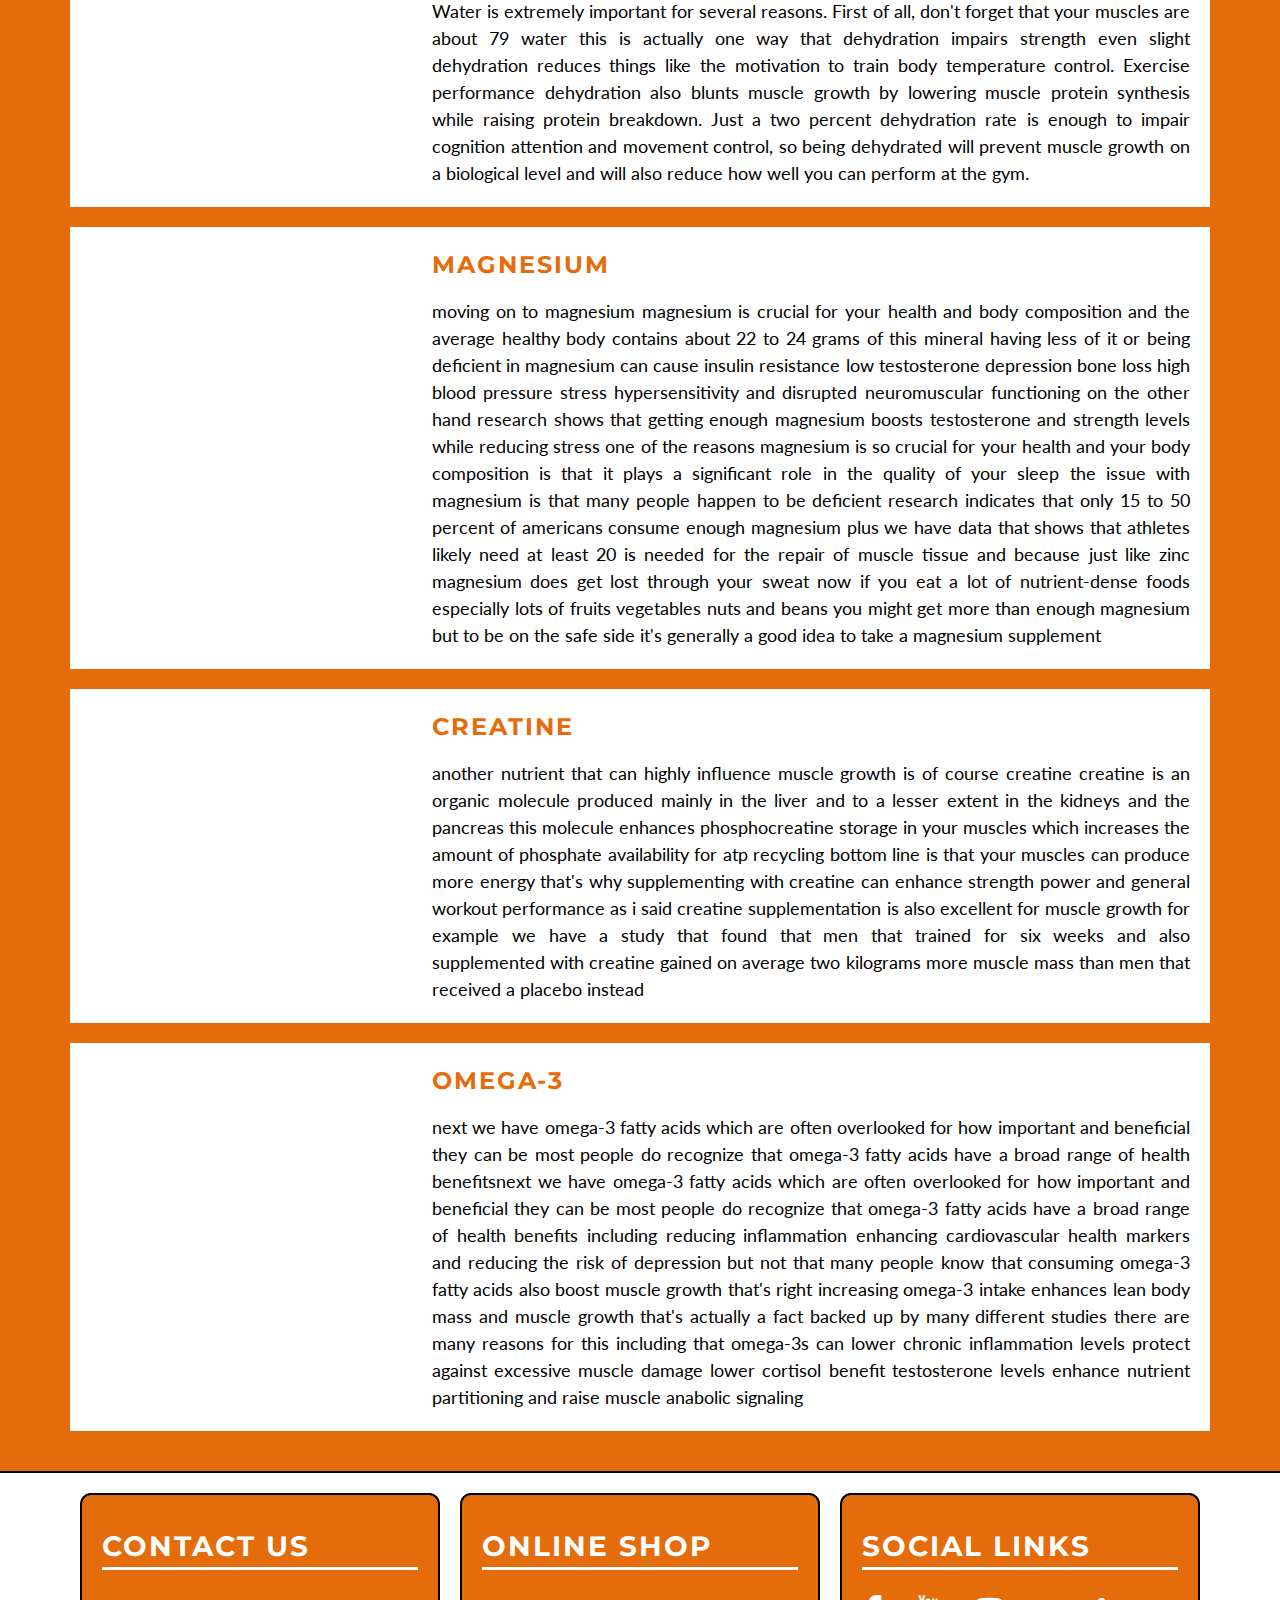
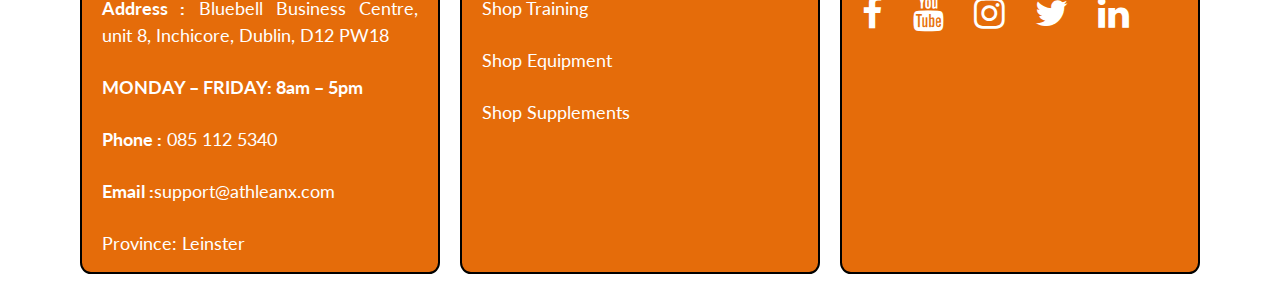
==== commit 6ea6fcaa: "Fixing nutrition page texts" ====
--- a/nutrition.html
+++ b/nutrition.html
@@ -52,42 +52,23 @@
             <div class="nutrition-left"><img src="assets/images/cholesterol.jpg" alt=""></div>
             <div class="nutrition-right">
                 <h2>Cholesterol</h2>
-                <p>First is a nutrient that will probably surprise you cholesterol now i know doctors trainers and
-                    dietitians have been demonizing cholesterol for years now for its supposed negative effect on heart
-                    health however research now indicates that there's no link between cholesterol intake and the risk
-                    of
-                    heart disease even though we have this evidence many people and professionals still cling to the
-                    belief
-                    that cholesterol and high cholesterol foods like eggs are bad if that happens to be you and you're
-                    trying to build muscle you should also know that reducing your cholesterol intake can significantly
-                    impair muscle growth for example in a 12-week long strength training study the scientists observed a
-                    dose-response relationship between dietary cholesterol and gains in lean muscle mass they also
-                    mentioned
-                    that this link held up even when the data was controlled for protein intake in other words the more
-                    cholesterol the
-                    participants ate the more muscle they
-                    gained in response to resistance
-                    training regardless of how much protein
-                    that they took in so don't feel like you
-                    have to follow a low cholesterol diet
-                    it's not necessary for heart health and
-                    it can actually significantly blunt your
-                    muscle growth progress</p>
+                <p>First is a nutrient is cholesterol. If you are trying to build muscle you should also know that
+                    reducing your cholesterol intake can significantly impair muscle growth. In a 12-week long strength
+                    training study the scientists observed a dose-response relationship between dietary cholesterol and
+                    gains in lean muscle mass they also mentioned that this link held up even when the data was
+                    controlled for protein intake. In other words the more cholesterol the participants ate the more
+                    muscle they gained in response to resistance training regardless of how much protein that they took.
+                </p>
             </div>
 
             <div class="nutrition-left"><img src="assets/images/zinc.png" alt=""></div>
             <div class="nutrition-right">
                 <h2>Zinc</h2>
-                <p>
-                    next is a nutrient that i've talked about quite a bit because it's so important for athletes zinc
-                    it's well known that zinc
-                    is a crucial mineral for your immune system but very few people realize that it also plays a crucial
-                    role in
-                    maintaining and gaining muscle mass in fact research shows that a zinc deficiency directly causes
-                    lean body mass losses and these muscle losses can
-                    be restored with zinc consumption research also shows that even a small zinc deficiency can stunt
-                    growth and human development one reason not getting enough zinc can impair muscle growth is that it
-                    significantly lowers levels of
+                <p>Zinc is a crucial mineral for your immune system but very few people realize that it also plays a
+                    crucial role in maintaining and gaining muscle mass. In fact research shows that a zinc deficiency
+                    directly causes lean body mass losses and these muscle losses can be restored with zinc consumption.
+                    Research also shows that even a small zinc deficiency can stunt growth and human development. One
+                    reason not getting enough zinc can impair muscle growth is that it significantly lowers levels of
                     the primary male sex hormone testosterone which is obviously important for muscle growth
                 </p>
             </div>
@@ -96,12 +77,13 @@
             <div class="nutrition-right">
                 <h2>D3</h2>
                 <p>
-                    another very important vitamin for muscle growth is vitamin d3 this vitamin is produced naturally by
-                    the skin after exposure to ultraviolet radiation particularly uvb like what you get from sunlight
-                    vitamin d is important for people that want to improve their strength levels because it's required
+                    Another very important vitamin for muscle growth is vitamin d3. This vitamin is produced naturally
+                    by
+                    the skin after exposure to ultraviolet radiation, particularly uvb like what you get from sunlight.
+                    Vitamin d is important for people that want to improve their strength levels because it's required
                     for optimal bone strength immune function mineral metabolism neuromuscular functioning and
-                    testosterone synthesis that's why your vitamin d levels influence strength development so much and
-                    interestingly enough your vitamin d levels also impact how resistant you are to injuries
+                    testosterone synthesis, that's why your vitamin d levels influence strength development so much and
+                    interestingly enough your vitamin d levels also impact how resistant you are to injuries.
                 </p>
             </div>
 
@@ -111,25 +93,30 @@
             <div class="nutrition-right">
                 <h2>Water</h2>
                 <p>
-                    next is water believe me i know hydration isn't the most exciting topic in the fitness world but it
-                    is extremely important for several reasons first of all don't forget that your muscles are
+                    Water is extremely important for several reasons. First of all, don't forget that your muscles are
                     about 79 water this is actually one way that dehydration impairs strength even slight dehydration
-                    reduces things like the motivation to train body temperature control and of course exercise
-                    performance dehydration also blunts muscle growth by lowering muscle protein synthesis while raising
-                    protein breakdown just a two percent dehydration rate is enough to impair cognition attention and
-                    movement control so being dehydrated will prevent muscle growth on a biological level and will also
-                    reduce how well you can perform at the gym that's why it's important to stay hydrated from a muscle
-                    building.
+                    reduces things like the motivation to train body temperature control. Exercise performance
+                    dehydration also blunts muscle growth by lowering muscle protein synthesis while raising
+                    protein breakdown. Just a two percent dehydration rate is enough to impair cognition attention and
+                    movement control, so being dehydrated will prevent muscle growth on a biological level and will also
+                    reduce how well you can perform at the gym.
                 </p>
             </div>
 
-            <div class="nutrition-left">1</div>
+            <div class="nutrition-left">
+                <img src="assets/images/magnesium.jpg" alt="">
+            </div>
             <div class="nutrition-right">
                 <h2>Magnesium</h2>
                 <p>
-                    strength levels while reducing stress one of the reasons magnesium is so crucial for your health and
-                    your body composition is that it plays a significant role in the quality of your sleep the issue
-                    with magnesium is that many people happen to be deficient research indicates that only 15 to 50
+                    moving on to magnesium magnesium is crucial for your health and body composition and the average
+                    healthy body contains about 22 to 24 grams of this mineral having less of it or being deficient in
+                    magnesium can cause insulin resistance low testosterone depression bone loss high blood pressure
+                    stress hypersensitivity and disrupted neuromuscular functioning on the other hand research shows
+                    that getting enough magnesium boosts testosterone and strength levels while reducing stress one of
+                    the reasons magnesium is so crucial for your health and your body composition is that it plays a
+                    significant role in the quality of your sleep the issue with magnesium is that many people happen to
+                    be deficient research indicates that only 15 to 50
                     percent of americans consume enough magnesium plus we have data that shows that athletes likely need
                     at least 20 is needed for the repair of muscle tissue and because just like zinc magnesium does get
                     lost through your sweat now if you eat a lot of nutrient-dense foods especially lots of fruits
@@ -138,7 +125,9 @@
                 </p>
             </div>
 
-            <div class="nutrition-left">1</div>
+            <div class="nutrition-left">
+                <img src="assets/images/creatine.jpg" alt="">
+            </div>
             <div class="nutrition-right">
                 <h2>Creatine</h2>
                 <p>
@@ -153,8 +142,24 @@
                 </p>
             </div>
 
-            <div class="nutrition-left">1</div>
-            <div class="nutrition-right">2</div>
+            <div class="nutrition-left">
+                <img src="assets/images/omega3.jpg" alt="">
+            </div>
+            <div class="nutrition-right">
+                <h2>Omega-3</h2>
+                <p>
+                    next we have omega-3 fatty acids which are often overlooked for how important and beneficial they
+                    can be most people do recognize that omega-3 fatty acids have a broad range of health benefitsnext
+                    we have omega-3 fatty acids which are often overlooked for how important and beneficial they can be
+                    most people do recognize that omega-3 fatty acids have a broad range of health benefits including
+                    reducing inflammation enhancing cardiovascular health markers and reducing the risk of depression
+                    but not that many people know that consuming omega-3 fatty acids also boost muscle growth that's
+                    right increasing omega-3 intake enhances lean body mass and muscle growth that's actually a fact
+                    backed up by many different studies there are many reasons for this including that omega-3s can
+                    lower chronic inflammation levels protect against excessive muscle damage lower cortisol benefit
+                    testosterone levels enhance nutrient partitioning and raise muscle anabolic signaling
+                </p>
+            </div>
         </div>
     </section>
     <footer id="my-footer">
--- a/assets/css/style.css
+++ b/assets/css/style.css
@@ -92,7 +92,7 @@
 /* MAIN IMAGE BELOW NAVIGATION BAR SETTINGS */
 /* ------------------------*/
 .main-section {
-    height: 600px;
+    height: 500px;
     width: 100%;
     border-bottom: 2px solid black;
 }
@@ -101,7 +101,7 @@
     color: #e56c0a;
     height: 100%;
     width: 100%;
-    background: url('../images/fitness_factory_main.jpg') no-repeat center center;
+    background: url('../images/fitness_factory_main.webp') no-repeat center center;
     /* APLYING MAIN IMAGE TRANSFORMATION*/
     animation-name: opacity-up;
     animation-duration: 3s;
@@ -132,7 +132,6 @@
     background-color: #e56c0a;
     padding: 20px;
     flex-basis: 60%;
-    border-radius: 3%;
     border: 2px solid black;
 }
 
@@ -245,8 +244,8 @@
 }
 
 .card img {
-    max-width: 180px;
-    max-height: 180px;
+    width: 180px;
+    height: 180px;
     border-radius: 50%;
     margin-bottom: 20px;
     padding: 25px;
@@ -269,11 +268,12 @@
 
 .nutrition-left {
     background-color: #fff;
-    padding: 10px;
-    flex: 20%;
+    padding: 20px;
+    flex: 30%;
     margin-bottom: 20px;
     text-align: center;
-    align-items: center;
+    align-items:center;
+    justify-content: center;
 }
 .nutrition-left img{
     background-color: #fff;
@@ -284,8 +284,10 @@
 .nutrition-right {
     background-color: #fff;
     padding: 20px;
-    flex: 60%;
-    margin-bottom: 20px;
+    flex: 70%;
+    margin-bottom: 20px;
+    align-items:center;
+    justify-content: center;
 }
 .nutrition-right p {
     font-size: 18px;
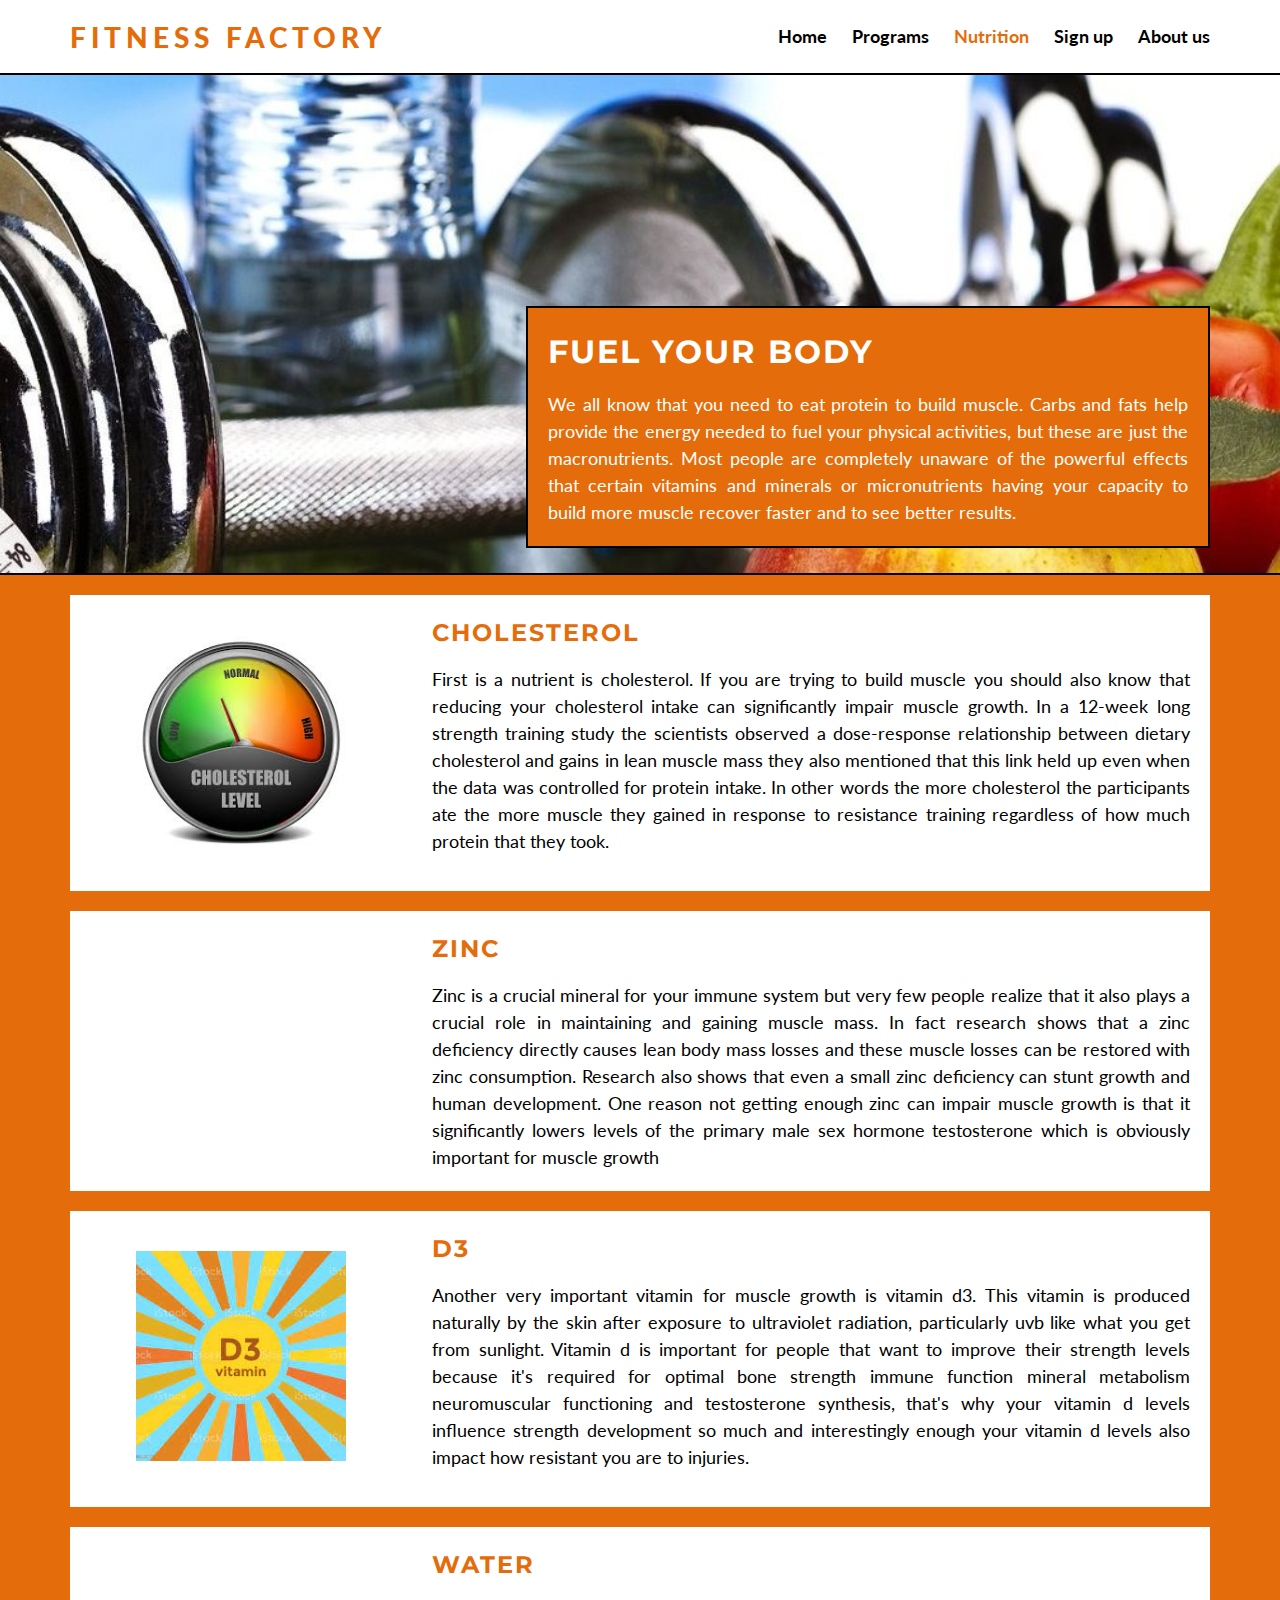
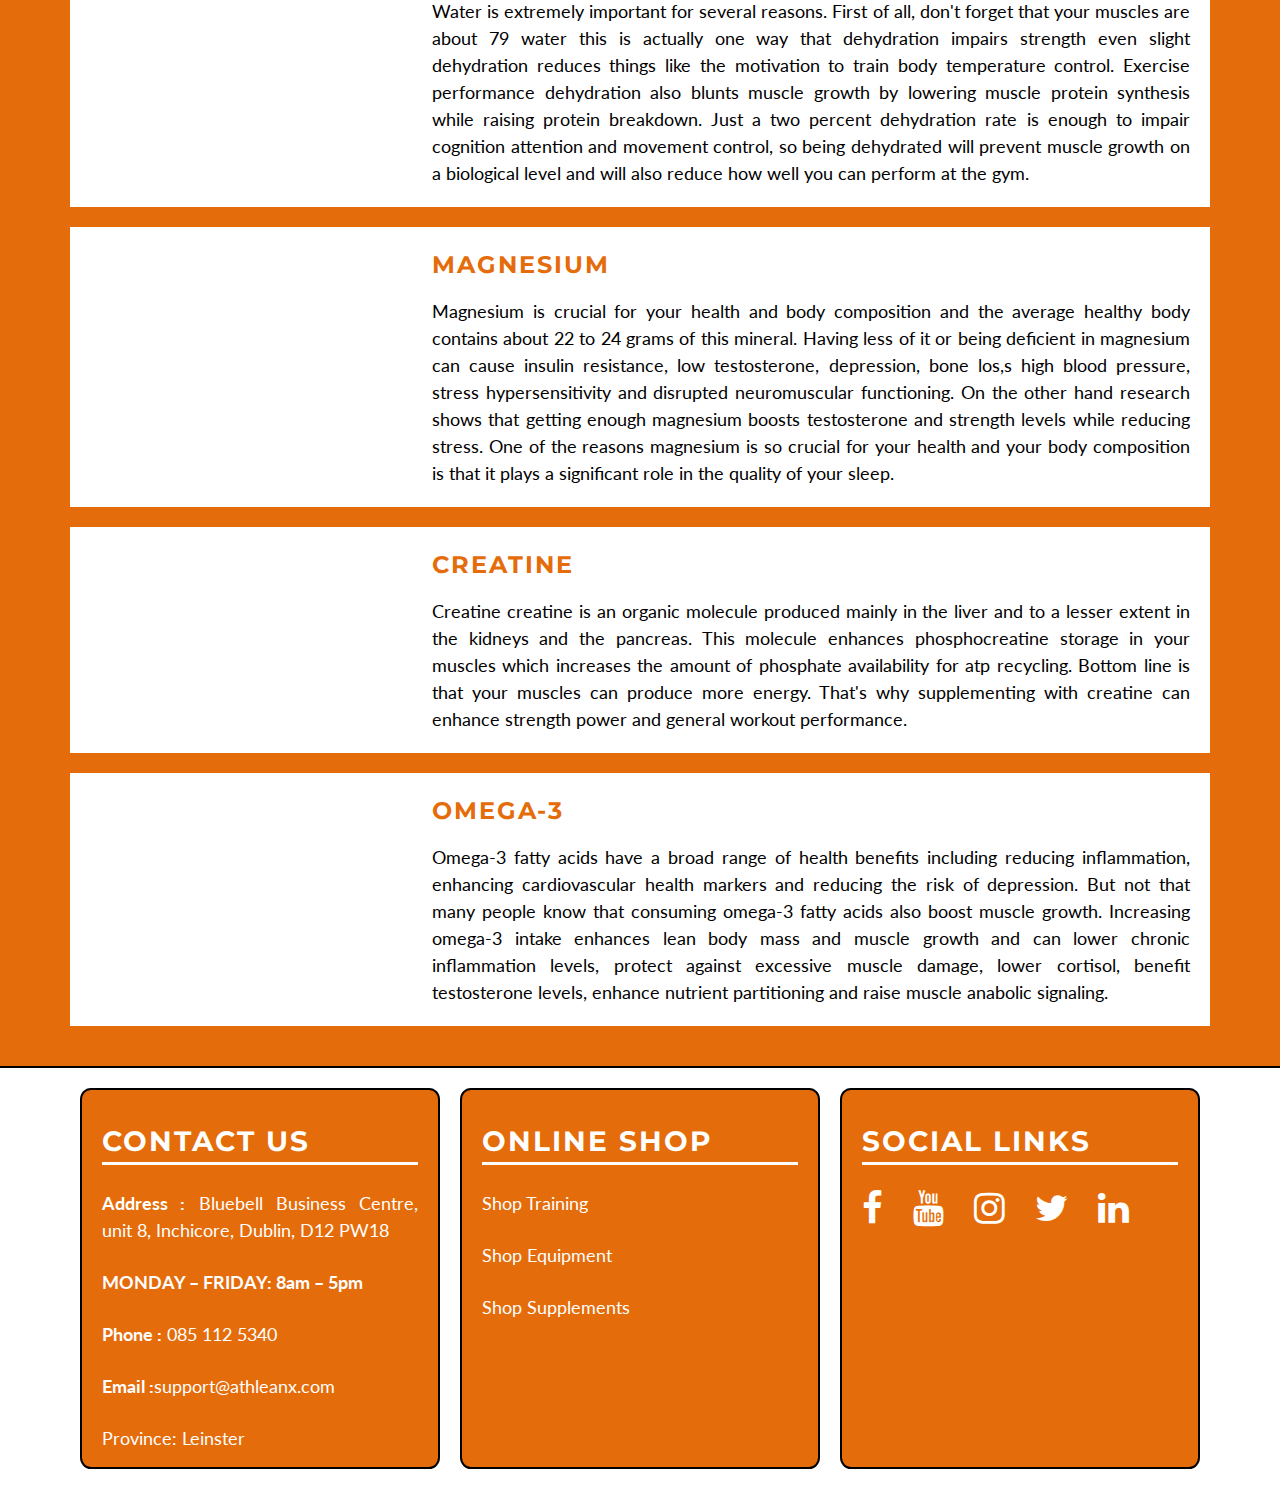
==== commit 7ab37373: "Finished nutrition page correction" ====
--- a/nutrition.html
+++ b/nutrition.html
@@ -108,20 +108,13 @@
             </div>
             <div class="nutrition-right">
                 <h2>Magnesium</h2>
-                <p>
-                    moving on to magnesium magnesium is crucial for your health and body composition and the average
-                    healthy body contains about 22 to 24 grams of this mineral having less of it or being deficient in
-                    magnesium can cause insulin resistance low testosterone depression bone loss high blood pressure
-                    stress hypersensitivity and disrupted neuromuscular functioning on the other hand research shows
-                    that getting enough magnesium boosts testosterone and strength levels while reducing stress one of
+                <p> Magnesium is crucial for your health and body composition and the average healthy body contains
+                    about 22 to 24 grams of this mineral. Having less of it or being deficient in magnesium can cause
+                    insulin resistance, low testosterone, depression, bone los,s high blood pressure, stress
+                    hypersensitivity and disrupted neuromuscular functioning. On the other hand research shows
+                    that getting enough magnesium boosts testosterone and strength levels while reducing stress. One of
                     the reasons magnesium is so crucial for your health and your body composition is that it plays a
-                    significant role in the quality of your sleep the issue with magnesium is that many people happen to
-                    be deficient research indicates that only 15 to 50
-                    percent of americans consume enough magnesium plus we have data that shows that athletes likely need
-                    at least 20 is needed for the repair of muscle tissue and because just like zinc magnesium does get
-                    lost through your sweat now if you eat a lot of nutrient-dense foods especially lots of fruits
-                    vegetables nuts and beans you might get more than enough magnesium but to be on the safe side it's
-                    generally a good idea to take a magnesium supplement
+                    significant role in the quality of your sleep.
                 </p>
             </div>
 
@@ -130,15 +123,11 @@
             </div>
             <div class="nutrition-right">
                 <h2>Creatine</h2>
-                <p>
-                    another nutrient that can highly influence muscle growth is of course creatine creatine is an
-                    organic molecule produced mainly in the liver and to a lesser extent in the kidneys and the
-                    pancreas this molecule enhances phosphocreatine storage in your muscles which increases the amount
-                    of phosphate availability for atp recycling bottom line is that your muscles can produce more energy
-                    that's why supplementing with creatine can enhance strength power and general workout performance as
-                    i said creatine supplementation is also excellent for muscle growth for example we have a study that
-                    found that men that trained for six weeks and also supplemented with creatine gained on average two
-                    kilograms more muscle mass than men that received a placebo instead
+                <p> Creatine creatine is an organic molecule produced mainly in the liver and to a lesser extent in the
+                    kidneys and the pancreas. This molecule enhances phosphocreatine storage in your muscles which
+                    increases the amount of phosphate availability for atp recycling. Bottom line is that your muscles
+                    can produce more energy. That's why supplementing with creatine can enhance strength power and
+                    general workout performance.
                 </p>
             </div>
 
@@ -147,17 +136,12 @@
             </div>
             <div class="nutrition-right">
                 <h2>Omega-3</h2>
-                <p>
-                    next we have omega-3 fatty acids which are often overlooked for how important and beneficial they
-                    can be most people do recognize that omega-3 fatty acids have a broad range of health benefitsnext
-                    we have omega-3 fatty acids which are often overlooked for how important and beneficial they can be
-                    most people do recognize that omega-3 fatty acids have a broad range of health benefits including
-                    reducing inflammation enhancing cardiovascular health markers and reducing the risk of depression
-                    but not that many people know that consuming omega-3 fatty acids also boost muscle growth that's
-                    right increasing omega-3 intake enhances lean body mass and muscle growth that's actually a fact
-                    backed up by many different studies there are many reasons for this including that omega-3s can
-                    lower chronic inflammation levels protect against excessive muscle damage lower cortisol benefit
-                    testosterone levels enhance nutrient partitioning and raise muscle anabolic signaling
+                <p>Omega-3 fatty acids have a broad range of health benefits including reducing inflammation, enhancing
+                    cardiovascular health markers and reducing the risk of depression. But not that many people know
+                    that consuming omega-3 fatty acids also boost muscle growth. Increasing omega-3 intake enhances lean
+                    body mass and muscle growth and can lower chronic inflammation levels, protect against excessive
+                    muscle damage, lower cortisol, benefit testosterone levels, enhance nutrient partitioning and raise
+                    muscle anabolic signaling.
                 </p>
             </div>
         </div>
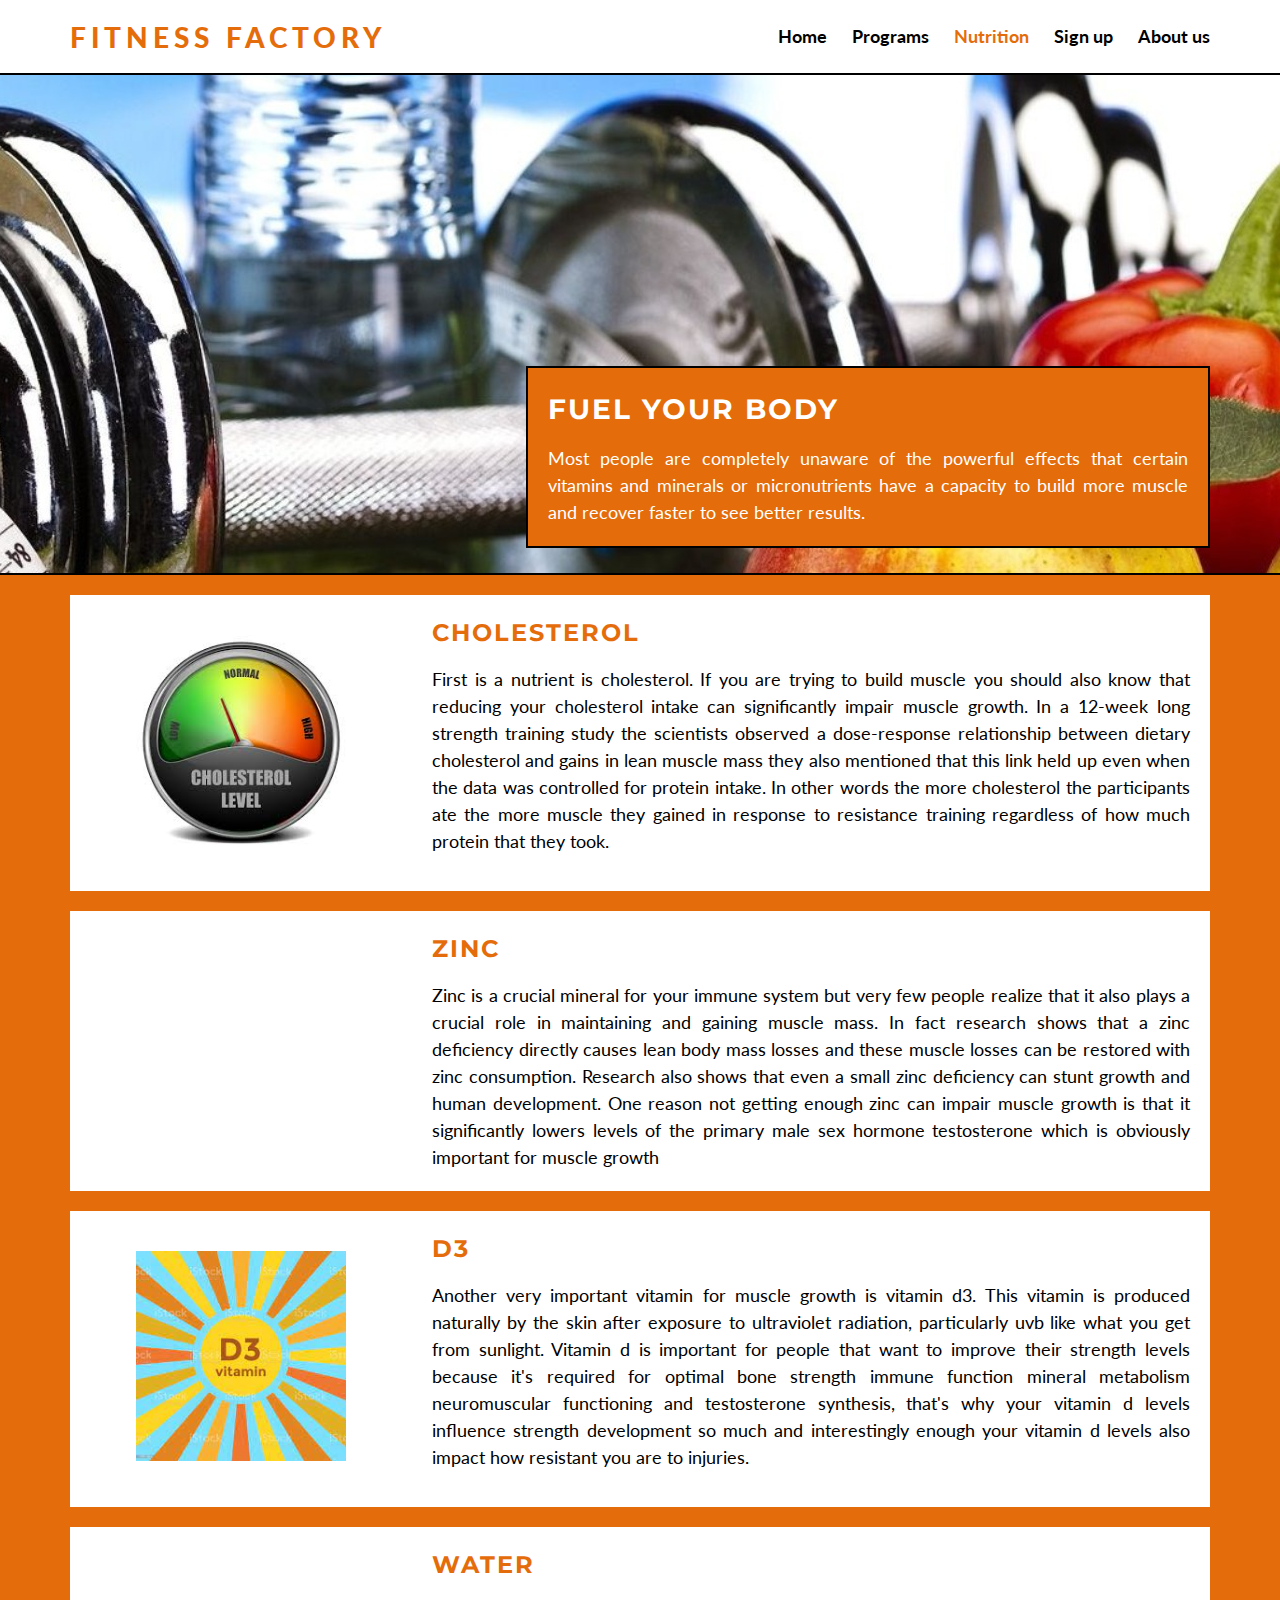
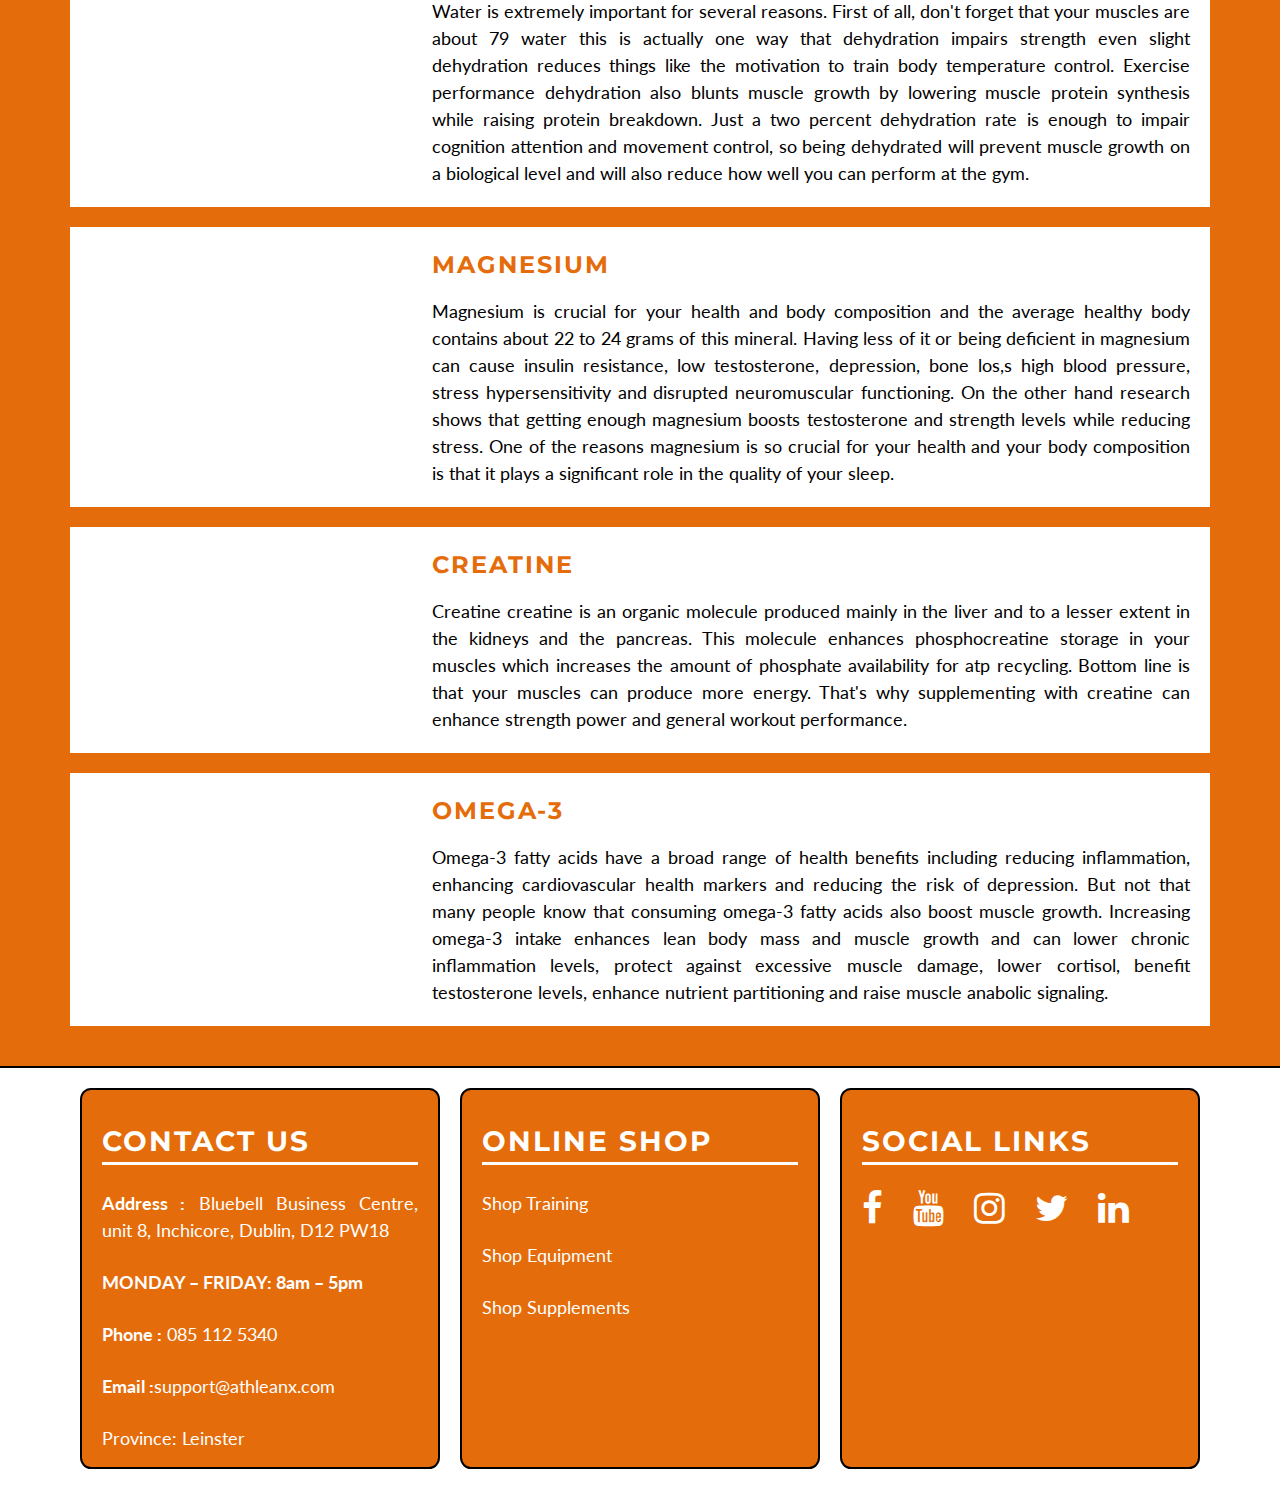
==== commit 60ff4d9c: "Fixed nutrition banner" ====
--- a/nutrition.html
+++ b/nutrition.html
@@ -36,11 +36,9 @@
                 <div class="main-heading">
                     <h1>Fuel your body</h1>
                     <p>
-                        We all know that you need to eat protein to build muscle. Carbs and fats help
-                        provide the energy needed to fuel your physical activities, but these are just
-                        the macronutrients. Most people are completely unaware of the powerful effects that
-                        certain vitamins and minerals or micronutrients having your capacity to build more
-                        muscle recover faster and to see better results.
+                        Most people are completely unaware of the powerful effects that
+                        certain vitamins and minerals or micronutrients have a capacity to build more
+                        muscle and recover faster to see better results.
                     </p>
                 </div>
             </div>
--- a/assets/css/style.css
+++ b/assets/css/style.css
@@ -137,7 +137,7 @@
 
 .main-heading h1 {
     color: #fff;
-    font-size: 28x;
+    font-size: 28px;
 }
 
 .main-heading p {
@@ -191,7 +191,7 @@
     color: #e56c0a;
     height: 100%;
     width: 100%;
-    background: url('../images/fitness_factory_main_signup.jpg') no-repeat center center;
+    background: url('../images/fitness_factory_main_signup.webp') no-repeat center center;
     /* APLYING MAIN IMAGE TRANSFORMATION*/
     animation-name: opacity-up;
     animation-duration: 3s;
@@ -234,7 +234,7 @@
 .card p {
     font-size: 18px;
     text-align: justify;
-    color:#000;
+    color: #000;
 }
 
 .card h2 {
@@ -263,7 +263,7 @@
     display: flex;
     flex-wrap: wrap;
     justify-content: space-between;
-    vertical-align:middle;
+    vertical-align: middle;
 }
 
 .nutrition-left {
@@ -272,59 +272,33 @@
     flex: 30%;
     margin-bottom: 20px;
     text-align: center;
-    align-items:center;
+    align-items: center;
     justify-content: center;
 }
-.nutrition-left img{
+
+.nutrition-left img {
     background-color: #fff;
     padding: 20px;
     max-width: 250px;
     max-height: 250px;
 }
+
 .nutrition-right {
     background-color: #fff;
     padding: 20px;
     flex: 70%;
     margin-bottom: 20px;
-    align-items:center;
+    align-items: center;
     justify-content: center;
 }
+
 .nutrition-right p {
     font-size: 18px;
     text-align: justify;
 }
+
 /* PROGRAM INFORMATION */
-.program-info {
-    background-color: #e56c0a;
-    padding: 20px;
-    border-bottom: 2px solid black;
-}
-
-.program-info .container {
-    display: flex;
-    flex-wrap: wrap;
-    justify-content: space-between;
-}
-
-.program-one {
-    background-color: #f1f1f1;
-    padding: 10px;
-    flex: 20%;
-    margin-bottom: 20px;
-}
-
-.program-two {
-    background-color: dodgerblue;
-    padding: 10px;
-    flex: 20%;
-    margin-bottom: 20px;
-}
-.program-three {
-    background-color: #f1f1f1;
-    padding: 10px;
-    flex: 60%;
-    margin-bottom: 20px;
-}
+
 
 /* FOOTER */
 #my-footer {
@@ -370,6 +344,124 @@
     border-bottom: 3px solid #fff;
 }
 
+/*SIGN UP */
+.program-info {
+    background-color: #e56c0a;
+    padding: 20px;
+    border-bottom: 2px solid black;
+}
+
+.program-info .container {
+    display: flex;
+    flex-wrap: wrap;
+    justify-content: space-between;
+}
+
+.program-one {
+    background-color: #f1f1f1;
+    padding: 10px;
+    flex: 20%;
+    margin-bottom: 20px;
+}
+
+.program-two {
+    background-color: dodgerblue;
+    padding: 10px;
+    flex: 20%;
+    margin-bottom: 20px;
+}
+
+.program-three {
+    background-color: #f1f1f1;
+    padding: 10px;
+    flex: 60%;
+    margin-bottom: 20px;
+}
+
+#signup-form {
+    background-color: #e56c0a;
+    padding: 20px;
+    border-bottom: 2px solid black;
+}
+
+#signup-form .container {
+    display: flex;
+    flex-wrap: wrap;
+    justify-content: space-between;
+}
+
+.sign-card {
+    font-weight: 600;
+    background-color: #fff;
+    border-radius: 3%;
+    text-align: left;
+    flex: 40%;
+    margin: 10px 10px;
+    padding: 15px 20px;
+    line-height: 1.6;
+    border: 2px solid black;
+    font-size: 18px;
+}
+
+.sign-card p {
+    font-size: 18px;
+    text-align: justify;
+    color: #000;
+}
+
+.sign-card h3 {
+    font-size: 28px;
+    color: #e56c0a;
+    text-align: center;
+    text-transform: capitalize;
+}
+
+.sign-card img {
+    width: 300px;
+    height: 300px;
+    border-radius: 50%;
+
+    margin-bottom: 20px;
+    text-align: center;
+    padding: 25px;
+    border: 5px solid #e56c0a;
+}
+
+input[type=text],
+select,
+[type=date],
+[type=email] {
+    width: 100%;
+    padding: 12px 20px;
+    margin: 8px 0;
+    display: inline-block;
+    border: 1px solid #e56c0a;
+    box-sizing: border-box;
+}
+
+input[type=radio] {
+    display: inline-block;
+}
+
+input[type=submit],
+[type=reset] {
+    width: 30%;
+    background-color: #e56c0a;
+    color: #fff;
+    font-weight: bold;
+    padding: 14px 20px;
+    margin: 15px 0px;
+    margin-right: 20px;
+    cursor: pointer;
+    font-size: 20px;
+}
+
+input[type=submit]:hover,
+[type=reset]:hover {
+    background-color: #fff;
+    color: #e56c0a;
+    border: 1px solid #e56c0a;
+}
 
 /*RESPONSIVE FOR SMALLER DEVICES */
 @media (max-width: 768px) {
@@ -384,6 +476,38 @@
         text-align: center;
     }
 
+    .program-one {
+        flex: 100%;
+        text-align: center;
+    }
+
+    .program-one img {
+        width: 100%;
+    }
+
+    .program-two img {
+        width: 100%;
+    }
+
+    .program-two {
+        flex: 100%;
+        text-align: center;
+    }
+
+    .program-three {
+        flex: 100%;
+    }
+
+    #signup-form .container {
+        flex-direction: column;
+        padding-top: 20px;
+        text-align: center;
+    }
+
+    .sign-card {
+        flex: 100%;
+    }
+
     .card {
         flex: 100%;
     }
@@ -392,7 +516,9 @@
         flex-direction: column;
     }
 
-    .footer-card {}
+    .footer-card {
+        text-align: left;
+    }
 }
 
 @media (max-width: 428px) {
